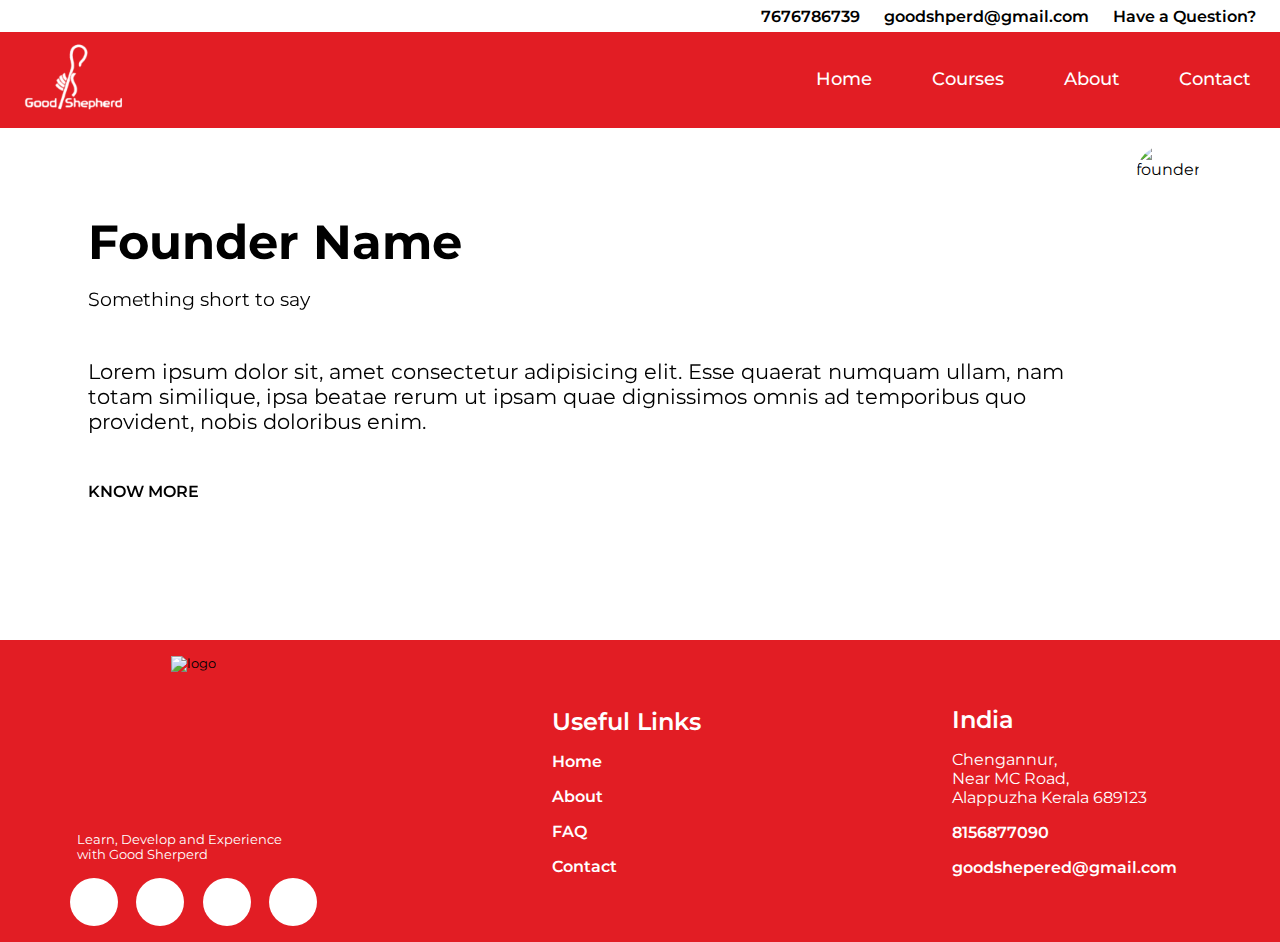
==== about.html @ 55c9f86f "third commit" ====
<!DOCTYPE html>
<html lang="en">

<head>
    <meta charset="UTF-8">
    <meta http-equiv="X-UA-Compatible" content="IE=edge">
    <meta name="viewport" content="width=device-width, initial-scale=1.0">
    <title>About</title>

    <link rel="stylesheet" href="Styles/nav&footer.css">
    <link rel="stylesheet" href="Styles/about.css">
    <link href="https://unpkg.com/aos@2.3.1/dist/aos.css" rel="stylesheet">

    <script src="https://unpkg.com/aos@2.3.1/dist/aos.js"></script>
    <script src="https://kit.fontawesome.com/5be8782ad0.js" crossorigin="anonymous"></script>
</head>

<body>

    <header class="header">
        <div class="top">
            <a href="tel: 7676786739"><i class="fa-solid fa-phone"></i> 7676786739</a>
            <a href="mailto:gooddhpered@gmail.com"><i class="fa-solid fa-envelope"></i> goodshperd@gmail.com</a>
            <a href="#">Have a Question?</a>
        </div>

        <div class="nav">
            <img class="logo" src="Assets/logo.png" alt="GoodSheperd logo">
            <input class="menu-btn" type="checkbox" id="menu-btn" />
            <label class="menu-icon" for="menu-btn"><span class="nav-icon"></span></label>
            <ul class="menu">
                <li><a href="index.html">Home</a></li>
                <li><a href="courses.html">Courses</a></li>
                <li><a href="about.html">About</a></li>
                <li><a href="contact.html">Contact</a></li>
            </ul>
        </div>
    </header>

    <main>

        <section class="founder">
            <div class="about" data-aos="fade-right" data-aos-easing="ease-in-sine" data-aos-duration="1000">
                <h1>Founder Name</h1>
                <span>Something short to
                    say</span>
                <p>Lorem ipsum dolor sit,
                    amet consectetur adipisicing elit. Esse quaerat numquam ullam, nam totam
                    similique, ipsa beatae rerum ut ipsam quae dignissimos omnis ad temporibus quo provident, nobis
                    doloribus enim.</p>
                <a href="#">Know more</a>
                <div class="founder-link">
                    <a href="#"><i class="fa-sharp fa-solid fa-envelope"></i></a>
                    <a href="#"><i class="fa-brands fa-linkedin-in"></i></a>
                </div>
            </div>
            <img class="founder-img"
                src="https://images.unsplash.com/photo-1560250097-0b93528c311a?ixlib=rb-4.0.3&ixid=MnwxMjA3fDB8MHxwaG90by1wYWdlfHx8fGVufDB8fHx8&auto=format&fit=crop&w=387&q=80"
                alt="founder">
        </section>

        <section class="mainpeople">
            <div class="princi">

            </div>

            <div class="faculity">

            </div>
        </section>

        <section class="footer">
            <div class="socials">
                <img class="logo2" src="Assets/logo_2.png" alt="logo">
                <p>Learn, Develop and Experience with Good Sherperd</p>
                <div class="sociallinks">
                    <a href="#"><i class="fa-brands fa-instagram"></i></a>
                    <a href="#"><i class="fa-brands fa-linkedin"></i></a>
                    <a href="#"><i class="fa-brands fa-twitter"></i></a>
                    <a href="#"><i class="fa-brands fa-facebook-f"></i></a>
                </div>
            </div>

            <div class="links">
                <div class="usefullinks">
                    <p>Useful Links</p>
                    <a href="index.html"><i class="fa-solid fa-chevron-right"></i> Home</a>
                    <a href="about.html"> <i class="fa-solid fa-chevron-right"></i> About</a>
                    <a href="#"><i class="fa-solid fa-chevron-right"></i> FAQ</a>
                    <a href="contact.html"><i class="fa-solid fa-chevron-right"></i> Contact</a>
                </div>
                <div class="place">
                    <p class="india">India</p>
                    <p><i class="fa-sharp fa-solid fa-location-dot"></i> Chengannur,<br> Near MC Road,<br> Alappuzha
                        Kerala 689123
                    </p>
                    <a href="tel:"><i class="fa-sharp fa-solid fa-phone"></i> 8156877090</a>
                    <a href="mailto"><i class="fa-solid fa-envelope"></i> goodshepered@gmail.com</a>
                </div>
            </div>
        </section>

    </main>

</body>

<script>
    AOS.init();
</script>

</html>
---- Styles/nav&footer.css ----
@import url('https://fonts.googleapis.com/css2?family=Montserrat:wght@400;500;600;700;800;900&display=swap');

* {
    padding: 0;
    margin: 0;
    box-sizing: border-box;
}

body {
    color: black;
    font-family: 'Montserrat', sans-serif;
}

.float {
    position: fixed;
    width: 50px;
    height: 50px;
    bottom: 40px;
    right: 40px;
    background-color: #25d366;
    color: #FFF;
    display: flex;
    align-items: center;
    justify-content: center;
    text-decoration: none;
    border-radius: 50px;
    font-size: 30px;
    box-shadow: 2px 2px 3px #999;
    z-index: 100;
    animation-name: floating;
    animation-duration: 3s;
    animation-iteration-count: infinite;
    animation-timing-function: ease-in-out;
    transition: .3s ease-in-out;
}

.float:hover {
    width: 60px;
    height: 60px;
    font-size: 40px;
}

@keyframes floating {
    0% {
        transform: translate(0, 0px);
    }

    50% {
        transform: translate(0, 15px);
    }

    100% {
        transform: translate(0, -0px);
    }
}

header {
    top: 0;
    position: fixed;
    width: 100%;
    z-index: 5;
    transition: 0.3s ease-in-out;
}

.top {
    display: flex;
    align-items: center;
    justify-content: flex-end;
    flex-wrap: wrap;
    height: 2rem;
    width: 100%;
    background-color: #ffffff;
}

.top a {
    color: black;
    padding-right: 1.5rem;
    text-decoration: none;
}

.logo {
    padding-left: 2rem;
    height: 6rem;
}

.header {
    background-color: #E21D24;
    backdrop-filter: blur(8px);
    position: fixed;
    width: 100%;
    z-index: 3;
    transition: 0.3s ease-in-out;
}

.header ul {
    margin: 0;
    margin-top: 1rem;
    padding: 0;
    list-style: none;
    overflow: hidden;
}

.header li a {
    display: block;
    padding: 20px 20px;
    color: white;
    font-size: 1.2em;
    text-decoration: none;
}

.header .logo {
    display: block;
    float: left;
    font-size: 2em;
    padding: 10px 20px;
    text-decoration: none;
}

/* menu */

.menu {
    clear: both;
    max-height: 0;
    transition: max-height .2s ease-out;
}

.menu li a {
    text-decoration: none;
    font-size: 1.1rem;
    font-weight: 500;
    color: #ffffff;
    position: relative;
}

.menu li a:after {
    background: none repeat scroll 0 0 transparent;
    bottom: 10px;
    content: "";
    display: block;
    height: 5px;
    left: 50%;
    border-radius: 0 0 5px 5px;
    position: absolute;
    background: rgb(255, 255, 255);
    transition: width 0.3s ease 0s, left 0.3s ease 0s;
    width: 0;
}

.menu li a:hover {
    color: #ffffff;
    cursor: pointer;
}

.menu li a:hover:after {
    width: 70%;
    left: 15%;
}

/* menu icon */

.header .menu-icon {
    cursor: pointer;
    float: right;
    padding: 28px 20px;
    position: relative;
    user-select: none;
}

.header .menu-icon .nav-icon {
    background: white;
    display: block;
    height: 4px;
    position: relative;
    transition: background .2s ease-out;
    width: 2em;
}

.header .menu-icon .nav-icon:before,
.header .menu-icon .nav-icon:after {
    background: white;
    content: '';
    display: block;
    height: 100%;
    position: absolute;
    transition: all .2s ease-out;
    width: 100%;
}

.header .menu-icon .nav-icon:before {
    top: 10px;
}

.header .menu-icon .nav-icon:after {
    top: -10px;
}

/* menu btn */

.header .menu-btn {
    display: none;
}

.header .menu-btn:checked~.menu {
    max-height: 240px;
}

.header .menu-btn:checked~.menu-icon .nav-icon {
    background: transparent;
}

.header .menu-btn:checked~.menu-icon .nav-icon:before {
    transform: rotate(-45deg);
    top: 0;
}

.header .menu-btn:checked~.menu-icon .nav-icon:after {
    transform: rotate(45deg);
    top: 0;
}


/* 48em = 768px @ 16pt font */

@media (min-width: 50em) {
    .header li {
        float: left;
    }

    .header li a {
        padding: 20px 30px;
    }

    .header .menu {
        clear: none;
        float: right;
        max-height: none;
    }

    .header .menu-icon {
        display: none;
    }
}

@media (width<800px) {
    .top {
        display: none;
    }

    .logo {
        padding-left: 1rem;
    }

    .nav-icon {
        margin-top: 1rem;
        padding-right: 1rem;
    }

    .menu li a:after {
        display: none;
    }

    .menu li a:hover {
        background-color: #ff7b7b;
    }
}

main {
    width: 100%;
    height: fit-content;
}

section {
    width: 100%;
    /* height: 100vh; */
    position: relative;
    top: 8rem;
}



.footer {
    padding: 1rem;
    width: 100%;
    height: fit-content;
    background-color: #E21D24;
    display: flex;
    flex-wrap: wrap;
    justify-content: space-between;
}

.logo2 {
    height: 10rem;
    margin-bottom: .5rem;
}

.socials {
    display: flex;
    flex-direction: column;
    justify-content: center;
    align-items: center;
    font-size: .8rem;
}

.socials p {
    color: #ffffff;
    width: 70%;
    padding: .5rem;
    margin-bottom: .5rem;
}

.sociallinks {
    display: flex;
    justify-content: space-evenly;
    width: 80%;
    font-size: 2rem;
}

.sociallinks a {
    height: 3rem;
    width: 3rem;
    display: flex;
    align-items: center;
    text-decoration: none;
    justify-content: center;
    background-color: #ffffff;
    color: #E21D24;
    padding: .5rem;
    border-radius: 50px;
    transition: .3s ease-in-out;
}

.sociallinks a:hover{
    background-color: #E21D24;
    color: #ffffff;
}

.links {
    display: flex;
    justify-content: space-around;
    flex-wrap: wrap;
    gap: 5rem;
}

.usefullinks,
.place {
    width: 20rem;
    display: flex;
    justify-content: center;
    flex-direction: column;
}

.usefullinks a,
.usefullinks p,
.place a,
.place p {
    transition: .3s ease-in-out;
    padding: .5rem;
    text-decoration: none;
    color: #ffffff;
}

.usefullinks p,
.india {
    font-size: 1.5rem;
    font-weight: 600;
}

.usefullinks a:hover {
    transform: translateX(5px);
}



@media (width<800px) {
    .float {
        right: 20px;
    }

    .home {
        height: fit-content;
        flex-direction: column;
        top: 9rem;
    }

    .socials {
        width: 100%;
        margin-bottom: 1rem;
    }

    .links {
        margin-top: 1rem;
        gap: 1rem;
    }
}



#home {
  clip-path: url(#cache);
}

#red {
  fill: none;
  opacity: 0.15;
  stroke: #CE1B5F;
  stroke-width: 12;
  stroke-miterlimit:10;
  animation: show 4s;
  animation-fill-mode: forwards;
  animation-iteration-count: infinite;
  animation-timing-function: ease-in-out; 
}

#blue {
  fill: none;
  opacity: 0.15;
  stroke: #06A1C4;
  stroke-width: 12;
  stroke-miterlimit:10;
  animation: show 4s;
  animation-fill-mode: forwards;
  animation-iteration-count: infinite;
  animation-timing-function: ease-in-out;
}

#light-blue {
  fill: none;
  opacity: 0.15;
  stroke: #06A1C4;
  stroke-width: 6;
  stroke-miterlimit:10;
  stroke-dasharray: 200;
  stroke-dashoffset: 800;
  animation: draw 4s;
  animation-fill-mode: forwards;
  animation-iteration-count: infinite;
  animation-timing-function: ease-in-out;    
}

@keyframes draw {
  to {
    stroke-dashoffset: 0;
 }
    }

@keyframes show {
  0% {
    opacity: 0.15;
 }
  50% {
    opacity: 0.2;
 }
  100% {
    opacity: 0.15;
 }
    }
---- Styles/about.css ----
@import url('https://fonts.googleapis.com/css2?family=Montserrat:wght@400;500;600;700;800;900&display=swap');

* {
    padding: 0;
    margin: 0;
    box-sizing: border-box;
}

body {
    color: black;
    font-family: 'Montserrat', sans-serif;
}

a {
    color: black;
    text-decoration: none;
    font-weight: 600;
}

.founder {
    display: flex;
    padding: 1rem 5rem;
    gap: 1rem;
    align-items: center;
}

.founder-img {
    height: 30rem;
    border-radius: 5rem;
}

.about {
    height: 30rem;
    display: flex;
    flex-direction: column;
    justify-content: center;
    gap: 1rem;
    padding: .5rem;
}

.about h1 {
    font-size: 3rem;
}

.about span {
    font-size: 1.2rem;
}

.about p {
    padding: 2rem 0;
    font-size: 1.3rem;
}

.about a {
    text-transform: uppercase;
    transition: .3s ease-in-out;
}

.founder-link {
    font-size: 2rem;
}

.founder-link a {
    padding: 1rem .5rem;
}

.about a:hover {
    color: #E21D24;
    transform: translateX(5px);
}

@media (width<800px) {
    .founder {
        flex-direction: column;
        padding: 1rem;
    }
}
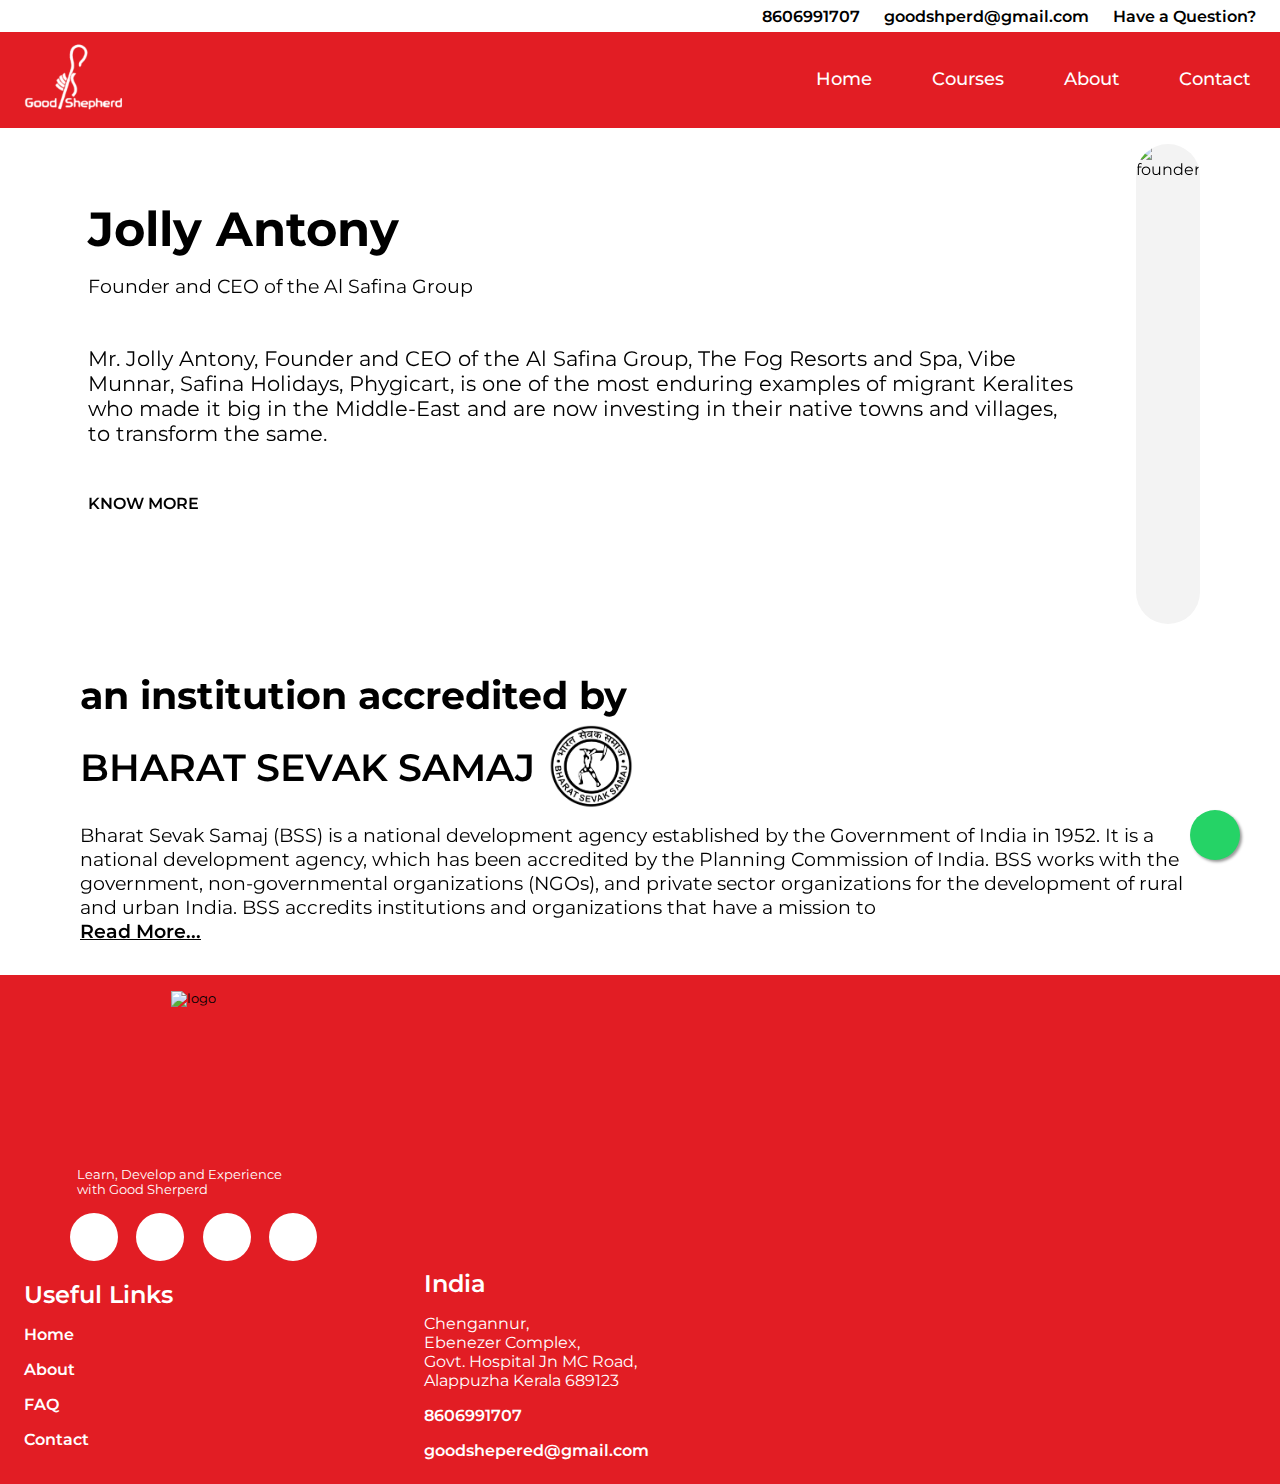
==== commit af700e33: "third commit" ====
--- a/about.html
+++ b/about.html
@@ -7,6 +7,7 @@
     <meta name="viewport" content="width=device-width, initial-scale=1.0">
     <title>About</title>
 
+    <link rel="icon" href="Assets/favicon.png" type="image/png">
     <link rel="stylesheet" href="Styles/nav&footer.css">
     <link rel="stylesheet" href="Styles/about.css">
     <link href="https://unpkg.com/aos@2.3.1/dist/aos.css" rel="stylesheet">
@@ -19,13 +20,13 @@
 
     <header class="header">
         <div class="top">
-            <a href="tel: 7676786739"><i class="fa-solid fa-phone"></i> 7676786739</a>
+            <a href="tel: 8606991707"><i class="fa-solid fa-phone"></i> 8606991707</a>
             <a href="mailto:gooddhpered@gmail.com"><i class="fa-solid fa-envelope"></i> goodshperd@gmail.com</a>
             <a href="#">Have a Question?</a>
         </div>
 
         <div class="nav">
-            <img class="logo" src="Assets/logo.png" alt="GoodSheperd logo">
+            <a href="index.html"><img class="logo" src="Assets/logo.png" alt="GoodSheperd logo"></a>
             <input class="menu-btn" type="checkbox" id="menu-btn" />
             <label class="menu-icon" for="menu-btn"><span class="nav-icon"></span></label>
             <ul class="menu">
@@ -38,33 +39,77 @@
     </header>
 
     <main>
+        <a href="https://wa.me/918606991707" class="float" target="_blank">
+            <i class="fa-brands fa-whatsapp"></i>
+        </a>
+
 
         <section class="founder">
             <div class="about" data-aos="fade-right" data-aos-easing="ease-in-sine" data-aos-duration="1000">
-                <h1>Founder Name</h1>
-                <span>Something short to
-                    say</span>
-                <p>Lorem ipsum dolor sit,
-                    amet consectetur adipisicing elit. Esse quaerat numquam ullam, nam totam
-                    similique, ipsa beatae rerum ut ipsam quae dignissimos omnis ad temporibus quo provident, nobis
-                    doloribus enim.</p>
-                <a href="#">Know more</a>
+                <h1>Jolly Antony</h1>
+                <span>Founder and CEO of the Al Safina Group</span>
+                <p>Mr. Jolly Antony, Founder and CEO of the Al Safina Group, The Fog Resorts and Spa, Vibe Munnar,
+                    Safina Holidays, Phygicart, is one of the most enduring examples of migrant Keralites who made it
+                    big in the Middle-East and are now investing in their native towns and villages, to transform the
+                    same.</p>
+                <a href="https://www.jollyantony.com/">Know more</a>
                 <div class="founder-link">
                     <a href="#"><i class="fa-sharp fa-solid fa-envelope"></i></a>
-                    <a href="#"><i class="fa-brands fa-linkedin-in"></i></a>
+                    <a href="https://www.facebook.com/jolly.antony.37"><i class="fa-brands fa-facebook-f"></i></a>
                 </div>
             </div>
-            <img class="founder-img"
-                src="https://images.unsplash.com/photo-1560250097-0b93528c311a?ixlib=rb-4.0.3&ixid=MnwxMjA3fDB8MHxwaG90by1wYWdlfHx8fGVufDB8fHx8&auto=format&fit=crop&w=387&q=80"
-                alt="founder">
+            <img data-aos="fade-left" data-aos-easing="ease-in-sine" data-aos-duration="1000" class="founder-img"
+                src="Assets/founder.png" alt="founder">
         </section>
 
         <section class="mainpeople">
-            <div class="princi">
 
+            <div class="vibe">
+                <p></p>
             </div>
 
-            <div class="faculity">
+
+
+            <div class="ourmission accreditation" data-aos="zoom-in-up" data-aos-delay="500">
+                <div class="accreditation_head">
+                    <h1>an institution accredited by</h1>
+                    <h1><a href="http://www.bssve.in/"> BHARAT SEVAK SAMAJ</a>
+                        <img src="Assets/accreditation_logo.png" alt="Bharat sevak samaj logo">
+                    </h1>
+                </div>
+
+                <div class="more">
+                    <input type="checkbox" id="check">
+                    <p>
+                        Bharat Sevak Samaj (BSS) is a national development agency established by the Government of India
+                        in
+                        1952. It is a national development agency, which has been accredited by the Planning Commission
+                        of
+                        India. BSS
+                        works with the government, non-governmental organizations (NGOs), and private sector
+                        organizations
+                        for the
+                        development of rural and urban India. BSS accredits institutions and organizations that have a
+                        mission to
+                    </p>
+                    <div class="readmore">
+                        <p>serve the public good and promote community
+                            development. To be accredited by BSS, an institution
+                            must
+                            demonstrate a commitment to quality and service and demonstrate a commitment to the goals
+                            and
+                            objectives of
+                            the organization. Some of the institutions accredited by BSS include the All India Council
+                            for
+                            Technical
+                            Education (<b>AICTE</b>), Indian Institute of Management (<b>IIM</b>), Indian Institute of
+                            Technology (
+                            <b>IIT</b>), Indian School of Business (<b>ISB</b>), and National Institute of Technology
+                            (<b>NIT</b>).
+                        </p>
+                    </div>
+                    <label class="lal" for="check">Read More...</label>
+                </div>
 
             </div>
         </section>
@@ -81,6 +126,13 @@
                 </div>
             </div>
 
+            <div class="map">
+                <iframe
+                    src="https://www.google.com/maps/embed?pb=!1m18!1m12!1m3!1d126022.57121835226!2d76.60730652292911!3d9.225922125128285!2m3!1f0!2f0!3f0!3m2!1i1024!2i768!4f13.1!3m3!1m2!1s0x3b0622eeffffffff%3A0x79a3ba9d1136f7b9!2sGood%20Shepherd%20College%20of%20Hotel%20Management!5e0!3m2!1sen!2sin!4v1672936137290!5m2!1sen!2sin"
+                    width="600" height="450" style="border:0;" allowfullscreen="" loading="lazy"
+                    referrerpolicy="no-referrer-when-downgrade"></iframe>
+            </div>
+
             <div class="links">
                 <div class="usefullinks">
                     <p>Useful Links</p>
@@ -91,10 +143,10 @@
                 </div>
                 <div class="place">
                     <p class="india">India</p>
-                    <p><i class="fa-sharp fa-solid fa-location-dot"></i> Chengannur,<br> Near MC Road,<br> Alappuzha
-                        Kerala 689123
+                    <p><i class="fa-sharp fa-solid fa-location-dot"></i> Chengannur,<br> Ebenezer Complex,<br> Govt.
+                        Hospital Jn MC Road,<br> Alappuzha Kerala 689123
                     </p>
-                    <a href="tel:"><i class="fa-sharp fa-solid fa-phone"></i> 8156877090</a>
+                    <a href="tel:8606991707"><i class="fa-sharp fa-solid fa-phone"></i> 8606991707</a>
                     <a href="mailto"><i class="fa-solid fa-envelope"></i> goodshepered@gmail.com</a>
                 </div>
             </div>
--- a/Styles/nav&footer.css
+++ b/Styles/nav&footer.css
@@ -288,6 +288,17 @@
     justify-content: space-between;
 }
 
+.map {
+    display: flex;
+    align-items: center;
+}
+
+.map iframe {
+    border-radius: 15px;
+    width: fit-content;
+    height: 13rem;
+}
+
 .logo2 {
     height: 10rem;
     margin-bottom: .5rem;
--- a/Styles/about.css
+++ b/Styles/about.css
@@ -20,13 +20,14 @@
 .founder {
     display: flex;
     padding: 1rem 5rem;
-    gap: 1rem;
+    gap: 3rem;
     align-items: center;
 }
 
 .founder-img {
     height: 30rem;
     border-radius: 5rem;
+    background-color: #f3f3f3;
 }
 
 .about {
@@ -69,9 +70,56 @@
     transform: translateX(5px);
 }
 
+.accreditation {
+    padding: 2rem 5rem;
+    display: flex;
+    flex-direction: column;
+    gap: .5rem;
+    font-size: 1.2rem;
+}
+
+.accreditation h1 {
+    display: flex;
+    gap: .5rem;
+    align-items: center;
+}
+
+.accreditation img {
+    height: 6rem;
+}
+
+
 @media (width<800px) {
     .founder {
         flex-direction: column;
         padding: 1rem;
     }
+
+    .founder-img {
+        margin-top: 1rem;
+    }
+
+    .accreditation {
+        padding: 1rem;
+    }
+}
+
+
+#check{
+    display: none;
+}
+
+.readmore{
+    display: none;
+}
+
+.lal{
+    display: inline;
+    text-decoration:underline;
+    font-weight: 600;
+    margin-top: 2rem;
+}
+
+#check:checked ~ .readmore{
+    display: block;
 }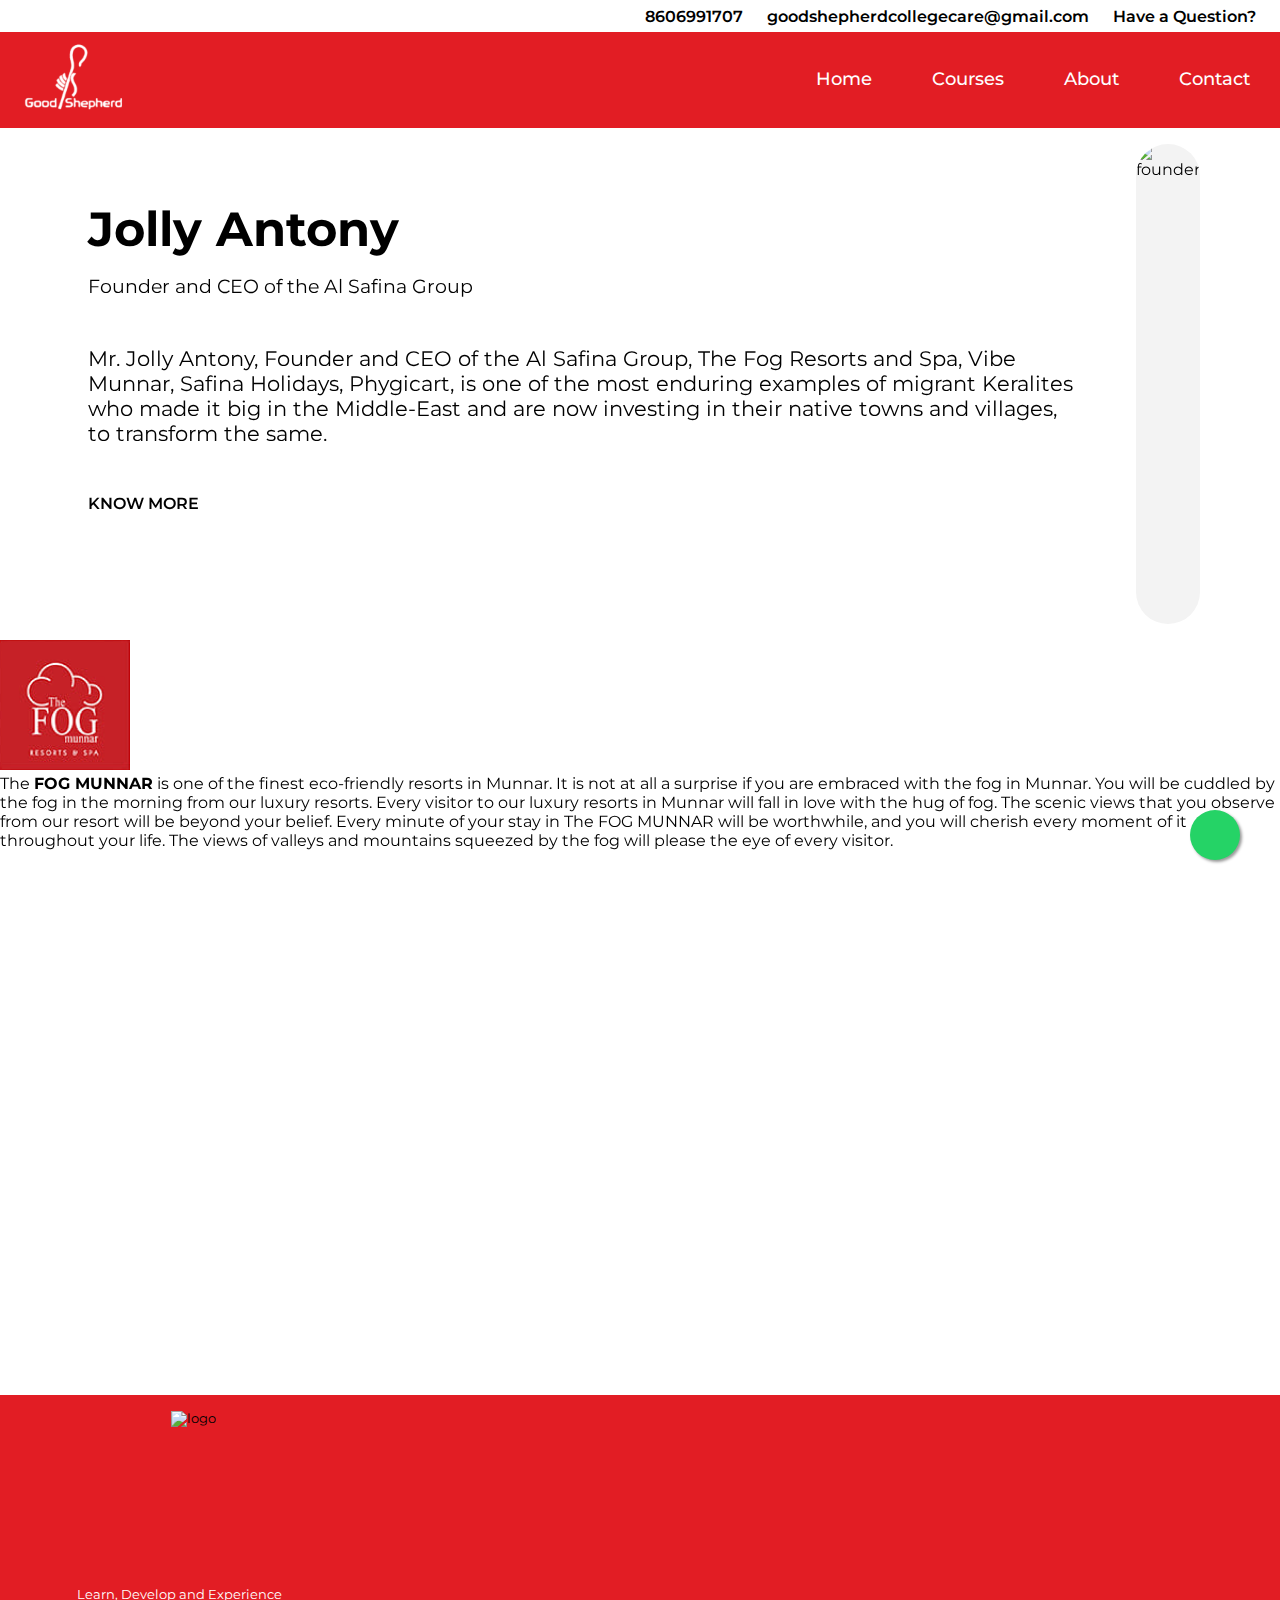
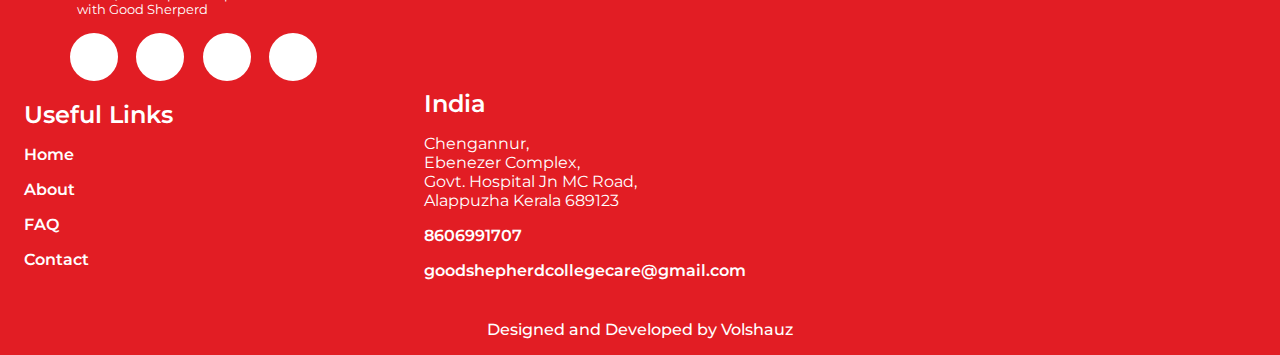
==== commit 3b54c531: "third commit" ====
--- a/about.html
+++ b/about.html
@@ -21,8 +21,8 @@
     <header class="header">
         <div class="top">
             <a href="tel: 8606991707"><i class="fa-solid fa-phone"></i> 8606991707</a>
-            <a href="mailto:gooddhpered@gmail.com"><i class="fa-solid fa-envelope"></i> goodshperd@gmail.com</a>
-            <a href="#">Have a Question?</a>
+            <a href="mailto:goodshepherdcollegecare@gmail.com"><i class="fa-solid fa-envelope"></i> goodshepherdcollegecare@gmail.com</a>
+            <a href="index.html">Have a Question?</a>
         </div>
 
         <div class="nav">
@@ -52,7 +52,7 @@
                     Safina Holidays, Phygicart, is one of the most enduring examples of migrant Keralites who made it
                     big in the Middle-East and are now investing in their native towns and villages, to transform the
                     same.</p>
-                <a href="https://www.jollyantony.com/">Know more</a>
+                <a class="jolly" href="https://www.jollyantony.com/">Know more</a>
                 <div class="founder-link">
                     <a href="#"><i class="fa-sharp fa-solid fa-envelope"></i></a>
                     <a href="https://www.facebook.com/jolly.antony.37"><i class="fa-brands fa-facebook-f"></i></a>
@@ -64,16 +64,41 @@
 
         <section class="mainpeople">
 
-            <div class="vibe">
-                <p></p>
+            <div class="placement">
+                <div class="fog" data-aos="zoom-in-up">
+                    <img src="Assets/fog.png" alt="FOG Munnar hotel">
+                    <p>The <b>FOG MUNNAR</b> is one of the finest eco-friendly resorts in Munnar. It is not at all a surprise
+                        if
+                        you are embraced with the fog in Munnar. You will be cuddled by the fog in the morning from our
+                        luxury resorts. Every visitor to our luxury resorts in Munnar will fall in love with the hug of
+                        fog.
+                        The scenic views that you observe from our resort will be beyond your belief. Every minute of
+                        your
+                        stay in The FOG MUNNAR will be worthwhile, and you will cherish every moment of it throughout
+                        your
+                        life. The views of valleys and mountains squeezed by the fog will please the eye of every
+                        visitor.
+                    </p>
+                </div>
+
+                <div class="vibe" data-aos="zoom-in-up">
+                    <img src="Assets/vibe.png" alt="Vibe Munnar spa hotel">
+                    <p><b>Vibe Munnar</b> a vacation beyond your imagination... Looking for a fun fillled and a peaceful holiday spot to
+                        take away your holiday hustle. Being the only property in Munnar to have helipad facility, the
+                        biggest spa in kerala and the biggest roof top pool of the state.Vibe is the best resot in
+                        Munnar.We have pledged to assure smiles of saisfaction from all our guests. With breathtaking
+                        views from the property, adventure activites and premium facilities, vibe Munnar is your ideal
+                        vaction spot!.
+                    </p>
+                </div>
             </div>
 
 
 
-            <div class="ourmission accreditation" data-aos="zoom-in-up" data-aos-delay="500">
+            <div class="ourmission accreditation" data-aos="zoom-in-up">
                 <div class="accreditation_head">
                     <h1>an institution accredited by</h1>
-                    <h1><a href="http://www.bssve.in/"> BHARAT SEVAK SAMAJ</a>
+                    <h1><a href="http://www.bssve.in/" style="color: black; text-decoration: none;"> BHARAT SEVAK SAMAJ</a>
                         <img src="Assets/accreditation_logo.png" alt="Bharat sevak samaj logo">
                     </h1>
                 </div>
@@ -147,8 +172,14 @@
                         Hospital Jn MC Road,<br> Alappuzha Kerala 689123
                     </p>
                     <a href="tel:8606991707"><i class="fa-sharp fa-solid fa-phone"></i> 8606991707</a>
-                    <a href="mailto"><i class="fa-solid fa-envelope"></i> goodshepered@gmail.com</a>
+                    <a href="mailto:goodshepherdcollegecare@gmail.com"><i class="fa-solid fa-envelope"></i> goodshepherdcollegecare@gmail.com</a>
                 </div>
+            </div>
+        </section>
+
+        <section>
+            <div class="dev">
+                <a href="https://linktr.ee/Volshauz">Designed and Developed by Volshauz</a>
             </div>
         </section>
 
--- a/Styles/nav&footer.css
+++ b/Styles/nav&footer.css
@@ -340,7 +340,7 @@
     transition: .3s ease-in-out;
 }
 
-.sociallinks a:hover{
+.sociallinks a:hover {
     background-color: #E21D24;
     color: #ffffff;
 }
@@ -380,6 +380,19 @@
     transform: translateX(5px);
 }
 
+.dev{
+    background-color: #E21D24;
+    width: 100%;
+    text-align: center;
+    padding: 1rem;
+}
+
+.dev a{
+    color: #fff;
+    text-decoration: none;
+    font-weight: 500;
+    text-align: center;
+}
 
 
 @media (width<800px) {
@@ -402,68 +415,8 @@
         margin-top: 1rem;
         gap: 1rem;
     }
-}
-
-
-
-#home {
-  clip-path: url(#cache);
-}
-
-#red {
-  fill: none;
-  opacity: 0.15;
-  stroke: #CE1B5F;
-  stroke-width: 12;
-  stroke-miterlimit:10;
-  animation: show 4s;
-  animation-fill-mode: forwards;
-  animation-iteration-count: infinite;
-  animation-timing-function: ease-in-out; 
-}
-
-#blue {
-  fill: none;
-  opacity: 0.15;
-  stroke: #06A1C4;
-  stroke-width: 12;
-  stroke-miterlimit:10;
-  animation: show 4s;
-  animation-fill-mode: forwards;
-  animation-iteration-count: infinite;
-  animation-timing-function: ease-in-out;
-}
-
-#light-blue {
-  fill: none;
-  opacity: 0.15;
-  stroke: #06A1C4;
-  stroke-width: 6;
-  stroke-miterlimit:10;
-  stroke-dasharray: 200;
-  stroke-dashoffset: 800;
-  animation: draw 4s;
-  animation-fill-mode: forwards;
-  animation-iteration-count: infinite;
-  animation-timing-function: ease-in-out;    
-}
-
-@keyframes draw {
-  to {
-    stroke-dashoffset: 0;
- }
-    }
-
-@keyframes show {
-  0% {
-    opacity: 0.15;
- }
-  50% {
-    opacity: 0.2;
- }
-  100% {
-    opacity: 0.15;
- }
-    }
-
-
+
+    .map iframe {
+        margin: 0 2rem;
+    }
+}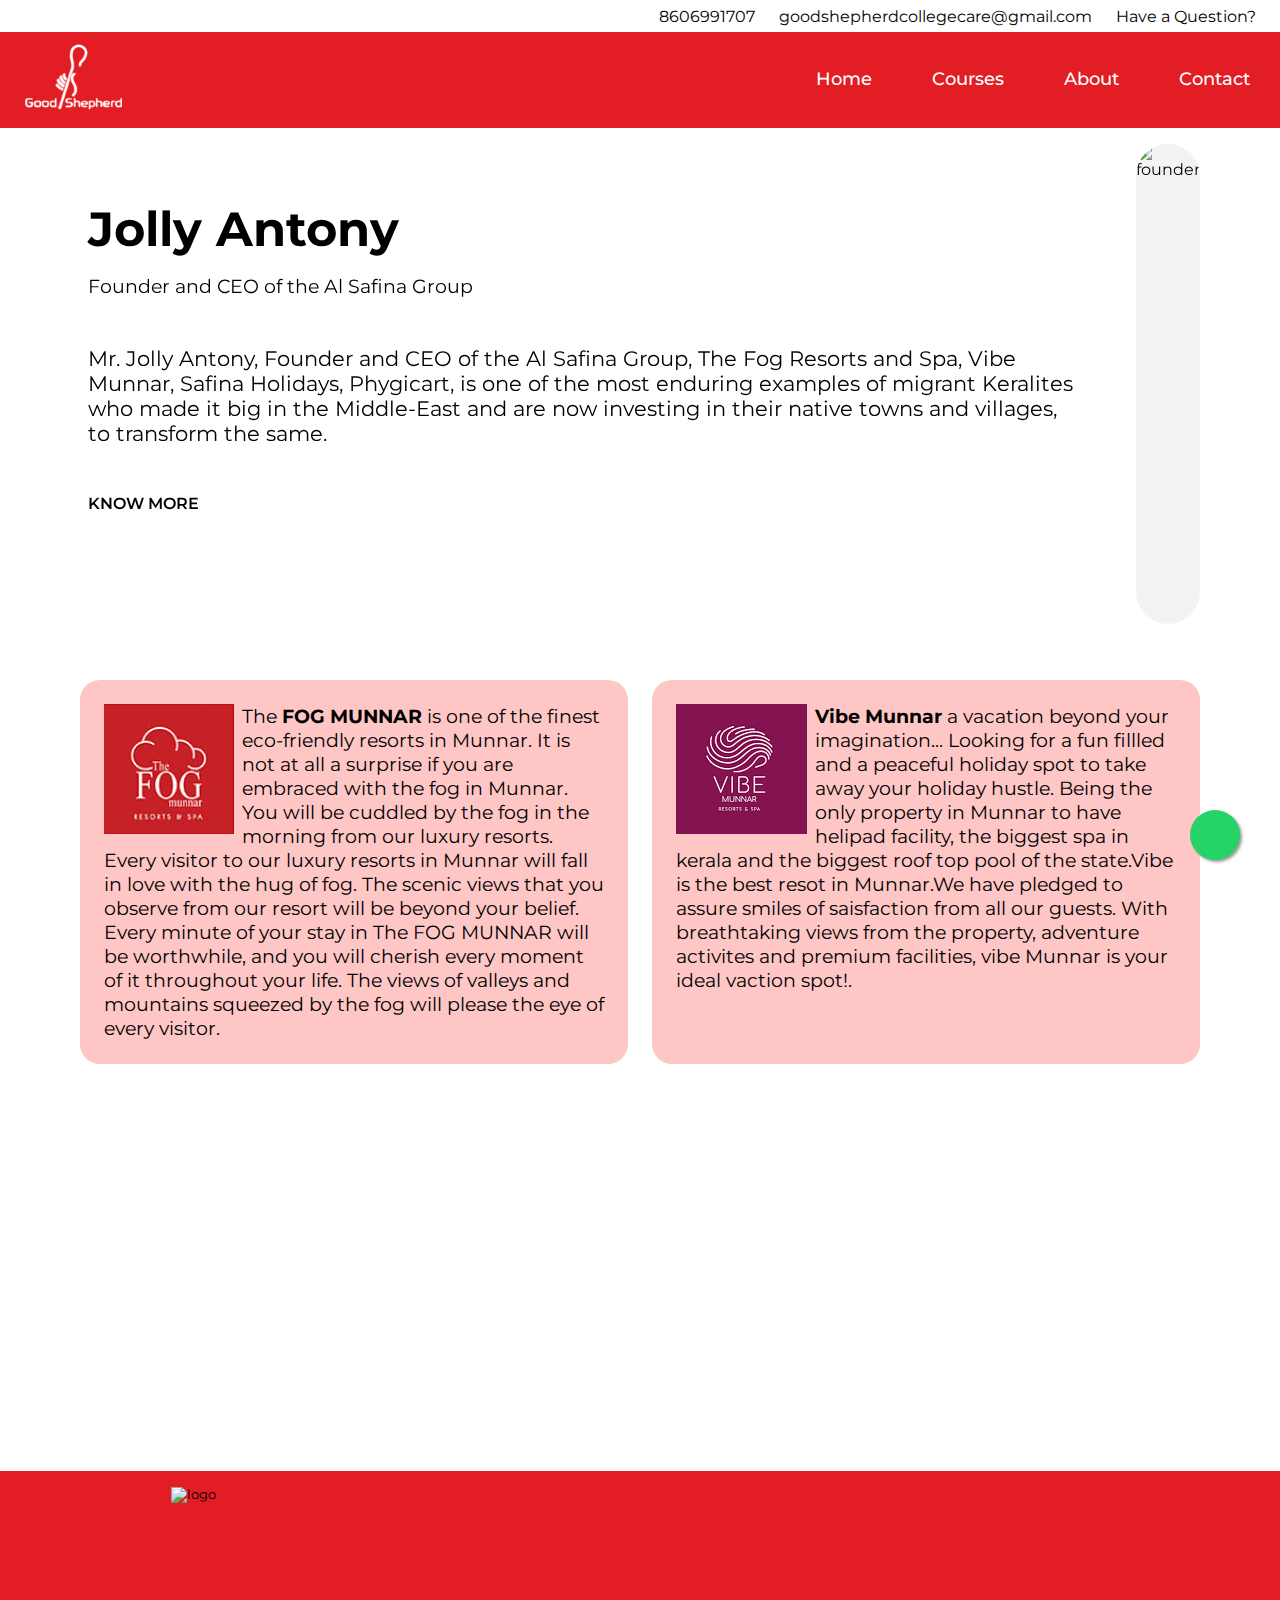
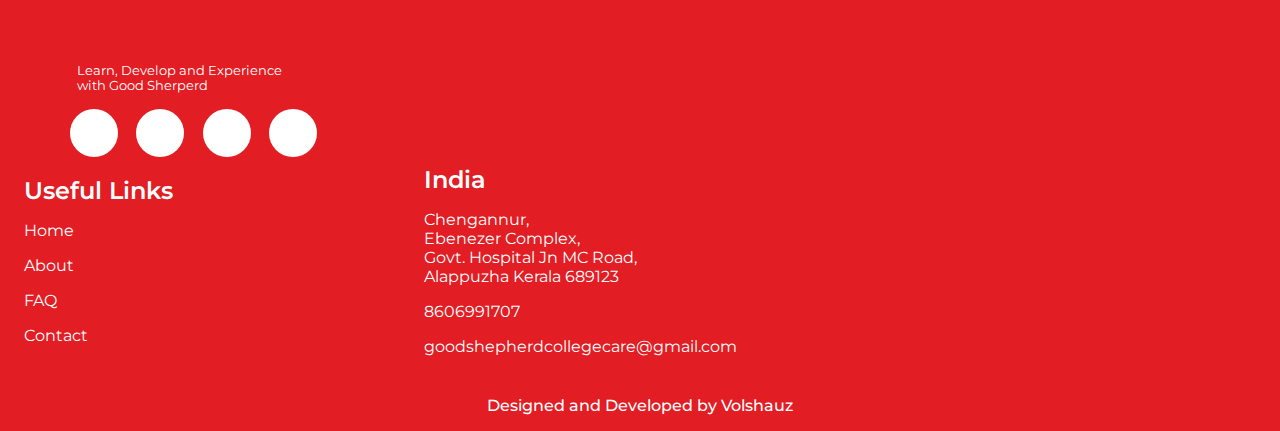
==== commit 3b6ea087: "fourth commit" ====
--- a/about.html
+++ b/about.html
@@ -9,11 +9,174 @@
 
     <link rel="icon" href="Assets/favicon.png" type="image/png">
     <link rel="stylesheet" href="Styles/nav&footer.css">
-    <link rel="stylesheet" href="Styles/about.css">
+
     <link href="https://unpkg.com/aos@2.3.1/dist/aos.css" rel="stylesheet">
 
     <script src="https://unpkg.com/aos@2.3.1/dist/aos.js"></script>
     <script src="https://kit.fontawesome.com/5be8782ad0.js" crossorigin="anonymous"></script>
+
+    <style>
+        @import url('https://fonts.googleapis.com/css2?family=Montserrat:wght@400;500;600;700;800;900&display=swap');
+
+        * {
+            padding: 0;
+            margin: 0;
+            box-sizing: border-box;
+        }
+
+        body {
+            color: black;
+            font-family: 'Montserrat', sans-serif;
+        }
+
+        .about a {
+            color: black;
+            text-decoration: none;
+            font-weight: 600;
+        }
+
+        .founder {
+            display: flex;
+            padding: 1rem 5rem;
+            gap: 3rem;
+            align-items: center;
+        }
+
+        .founder-img {
+            height: 30rem;
+            border-radius: 5rem;
+            background-color: #f3f3f3;
+        }
+
+        .about {
+            height: 30rem;
+            display: flex;
+            flex-direction: column;
+            justify-content: center;
+            gap: 1rem;
+            padding: .5rem;
+        }
+
+        .about h1 {
+            font-size: 3rem;
+        }
+
+        .about span {
+            font-size: 1.2rem;
+        }
+
+        .about p {
+            padding: 2rem 0;
+            font-size: 1.3rem;
+        }
+
+        .about a {
+            text-transform: uppercase;
+            transition: .3s ease-in-out;
+        }
+
+        .founder-link {
+            font-size: 2rem;
+        }
+
+        .founder-link a {
+            padding: 1rem .5rem;
+        }
+
+        .about a:hover {
+            color: #E21D24;
+            transform: translateX(5px);
+        }
+
+        .accreditation {
+            padding: 2rem 5rem;
+            display: flex;
+            flex-direction: column;
+            gap: .5rem;
+            font-size: 1.2rem;
+        }
+
+        .accreditation h1 {
+            display: flex;
+            gap: .5rem;
+            align-items: center;
+        }
+
+        .accreditation img {
+            height: 6rem;
+        }
+
+        .more {
+            margin-bottom: 2rem;
+        }
+
+        #check {
+            display: none;
+        }
+
+        .readmore {
+            display: none;
+        }
+
+        .lal {
+            display: inline;
+            text-decoration: underline;
+            font-weight: 600;
+            margin-top: 2rem;
+        }
+
+        #check:checked~.readmore {
+            display: block;
+        }
+
+        .placement {
+            margin: 2.5rem 0;
+            padding: 0 5rem;
+            display: flex;
+            gap: 1.5rem;
+            font-size: 1.2rem;
+        }
+
+        .fog,
+        .vibe {
+            background-color: #FFC6C6;
+            padding: 1.5rem;
+            width: 50%;
+            border-radius: 20px;
+        }
+
+        .fog img,
+        .vibe img {
+            float: left;
+            padding-right: .5rem;
+        }
+
+        @media (width<800px) {
+            .founder {
+                flex-direction: column;
+                padding: 1rem;
+            }
+
+            .founder-img {
+                margin-top: 1rem;
+            }
+
+            .accreditation {
+                padding: 1rem;
+            }
+
+            .placement {
+                flex-direction: column;
+                padding: 1rem;
+                gap: 2rem;
+            }
+
+            .fog,
+            .vibe {
+                width: 100%;
+            }
+        }
+    </style>
 </head>
 
 <body>
@@ -21,7 +184,8 @@
     <header class="header">
         <div class="top">
             <a href="tel: 8606991707"><i class="fa-solid fa-phone"></i> 8606991707</a>
-            <a href="mailto:goodshepherdcollegecare@gmail.com"><i class="fa-solid fa-envelope"></i> goodshepherdcollegecare@gmail.com</a>
+            <a href="mailto:goodshepherdcollegecare@gmail.com"><i class="fa-solid fa-envelope"></i>
+                goodshepherdcollegecare@gmail.com</a>
             <a href="index.html">Have a Question?</a>
         </div>
 
@@ -67,7 +231,8 @@
             <div class="placement">
                 <div class="fog" data-aos="zoom-in-up">
                     <img src="Assets/fog.png" alt="FOG Munnar hotel">
-                    <p>The <b>FOG MUNNAR</b> is one of the finest eco-friendly resorts in Munnar. It is not at all a surprise
+                    <p>The <b>FOG MUNNAR</b> is one of the finest eco-friendly resorts in Munnar. It is not at all a
+                        surprise
                         if
                         you are embraced with the fog in Munnar. You will be cuddled by the fog in the morning from our
                         luxury resorts. Every visitor to our luxury resorts in Munnar will fall in love with the hug of
@@ -83,7 +248,8 @@
 
                 <div class="vibe" data-aos="zoom-in-up">
                     <img src="Assets/vibe.png" alt="Vibe Munnar spa hotel">
-                    <p><b>Vibe Munnar</b> a vacation beyond your imagination... Looking for a fun fillled and a peaceful holiday spot to
+                    <p><b>Vibe Munnar</b> a vacation beyond your imagination... Looking for a fun fillled and a peaceful
+                        holiday spot to
                         take away your holiday hustle. Being the only property in Munnar to have helipad facility, the
                         biggest spa in kerala and the biggest roof top pool of the state.Vibe is the best resot in
                         Munnar.We have pledged to assure smiles of saisfaction from all our guests. With breathtaking
@@ -98,7 +264,8 @@
             <div class="ourmission accreditation" data-aos="zoom-in-up">
                 <div class="accreditation_head">
                     <h1>an institution accredited by</h1>
-                    <h1><a href="http://www.bssve.in/" style="color: black; text-decoration: none;"> BHARAT SEVAK SAMAJ</a>
+                    <h1><a href="http://www.bssve.in/" style="color: black; text-decoration: none;"> BHARAT SEVAK
+                            SAMAJ</a>
                         <img src="Assets/accreditation_logo.png" alt="Bharat sevak samaj logo">
                     </h1>
                 </div>
@@ -172,7 +339,8 @@
                         Hospital Jn MC Road,<br> Alappuzha Kerala 689123
                     </p>
                     <a href="tel:8606991707"><i class="fa-sharp fa-solid fa-phone"></i> 8606991707</a>
-                    <a href="mailto:goodshepherdcollegecare@gmail.com"><i class="fa-solid fa-envelope"></i> goodshepherdcollegecare@gmail.com</a>
+                    <a href="mailto:goodshepherdcollegecare@gmail.com"><i class="fa-solid fa-envelope"></i>
+                        goodshepherdcollegecare@gmail.com</a>
                 </div>
             </div>
         </section>
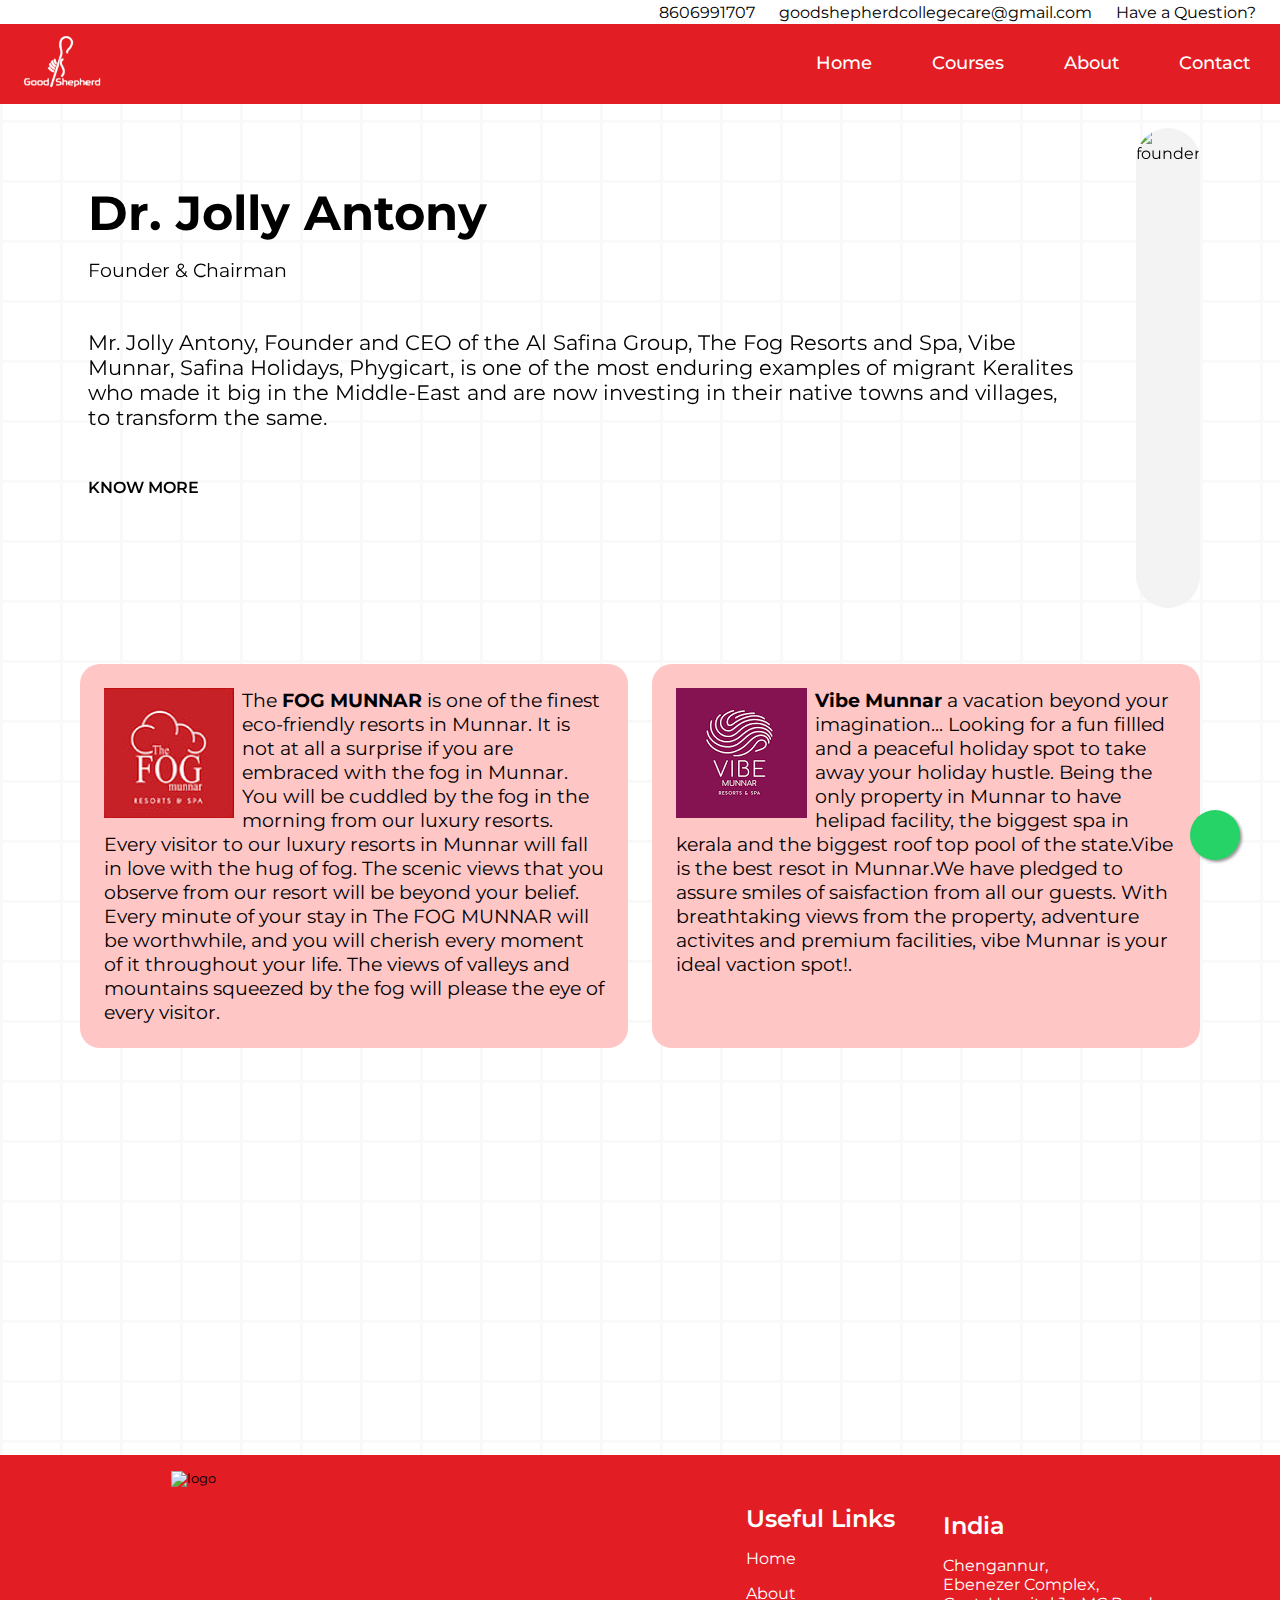
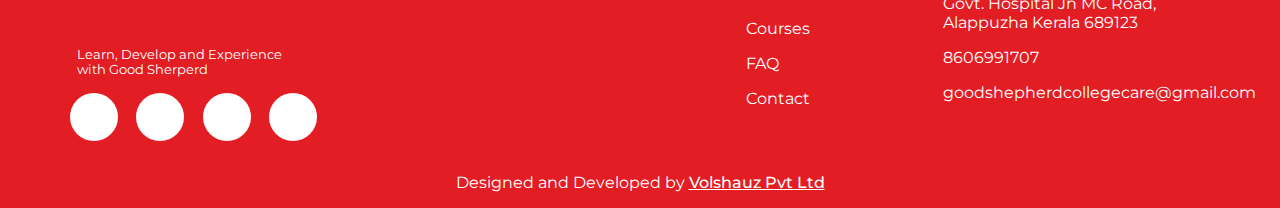
==== commit e1865aa5: "5th commit" ====
--- a/about.html
+++ b/about.html
@@ -16,19 +16,6 @@
     <script src="https://kit.fontawesome.com/5be8782ad0.js" crossorigin="anonymous"></script>
 
     <style>
-        @import url('https://fonts.googleapis.com/css2?family=Montserrat:wght@400;500;600;700;800;900&display=swap');
-
-        * {
-            padding: 0;
-            margin: 0;
-            box-sizing: border-box;
-        }
-
-        body {
-            color: black;
-            font-family: 'Montserrat', sans-serif;
-        }
-
         .about a {
             color: black;
             text-decoration: none;
@@ -210,8 +197,8 @@
 
         <section class="founder">
             <div class="about" data-aos="fade-right" data-aos-easing="ease-in-sine" data-aos-duration="1000">
-                <h1>Jolly Antony</h1>
-                <span>Founder and CEO of the Al Safina Group</span>
+                <h1> Dr. Jolly Antony</h1>
+                <span>Founder & Chairman </span>
                 <p>Mr. Jolly Antony, Founder and CEO of the Al Safina Group, The Fog Resorts and Spa, Vibe Munnar,
                     Safina Holidays, Phygicart, is one of the most enduring examples of migrant Keralites who made it
                     big in the Middle-East and are now investing in their native towns and villages, to transform the
@@ -330,7 +317,8 @@
                     <p>Useful Links</p>
                     <a href="index.html"><i class="fa-solid fa-chevron-right"></i> Home</a>
                     <a href="about.html"> <i class="fa-solid fa-chevron-right"></i> About</a>
-                    <a href="#"><i class="fa-solid fa-chevron-right"></i> FAQ</a>
+                    <a href="contact.html"><i class="fa-solid fa-chevron-right"></i> Courses</a>
+                    <a href="index.html"><i class="fa-solid fa-chevron-right"></i> FAQ</a>
                     <a href="contact.html"><i class="fa-solid fa-chevron-right"></i> Contact</a>
                 </div>
                 <div class="place">
@@ -347,7 +335,7 @@
 
         <section>
             <div class="dev">
-                <a href="https://linktr.ee/Volshauz">Designed and Developed by Volshauz</a>
+                <p>Designed and Developed by <a href="https://linktr.ee/Volshauz"> Volshauz Pvt Ltd</a></p>
             </div>
         </section>
 
--- a/Styles/nav&footer.css
+++ b/Styles/nav&footer.css
@@ -9,6 +9,8 @@
 body {
     color: black;
     font-family: 'Montserrat', sans-serif;
+    background-image: linear-gradient(#f9f9f9 3.1px, transparent 0), linear-gradient(90deg, #f9f9f9 3.1px, #fff 0);
+    background-size: 60px 60px;
 }
 
 .float {
@@ -60,6 +62,7 @@
     width: 100%;
     z-index: 5;
     transition: 0.3s ease-in-out;
+    background-color: #E21D24;
 }
 
 .top {
@@ -67,7 +70,7 @@
     align-items: center;
     justify-content: flex-end;
     flex-wrap: wrap;
-    height: 2rem;
+    height: 1.5rem;
     width: 100%;
     background-color: #ffffff;
 }
@@ -80,21 +83,12 @@
 
 .logo {
     padding-left: 2rem;
-    height: 6rem;
-}
-
-.header {
-    background-color: #E21D24;
-    backdrop-filter: blur(8px);
-    position: fixed;
-    width: 100%;
-    z-index: 3;
-    transition: 0.3s ease-in-out;
+    height: 5rem;
 }
 
 .header ul {
     margin: 0;
-    margin-top: 1rem;
+    margin-top: .5rem;
     padding: 0;
     list-style: none;
     overflow: hidden;
@@ -271,9 +265,8 @@
 
 section {
     width: 100%;
-    /* height: 100vh; */
     position: relative;
-    top: 8rem;
+    top: 7rem;
 }
 
 
@@ -285,6 +278,7 @@
     background-color: #E21D24;
     display: flex;
     flex-wrap: wrap;
+    gap: 2rem;
     justify-content: space-between;
 }
 
@@ -349,12 +343,12 @@
     display: flex;
     justify-content: space-around;
     flex-wrap: wrap;
-    gap: 5rem;
+    gap: 2rem;
 }
 
 .usefullinks,
 .place {
-    width: 20rem;
+    width: fit-content;
     display: flex;
     justify-content: center;
     flex-direction: column;
@@ -380,16 +374,17 @@
     transform: translateX(5px);
 }
 
-.dev{
+.dev {
+    color: white;
     background-color: #E21D24;
     width: 100%;
     text-align: center;
     padding: 1rem;
 }
 
-.dev a{
+.dev a {
     color: #fff;
-    text-decoration: none;
+    text-decoration: underline;
     font-weight: 500;
     text-align: center;
 }
@@ -419,4 +414,8 @@
     .map iframe {
         margin: 0 2rem;
     }
+
+    .usefullinks {
+        width: 22rem;
+    }
 }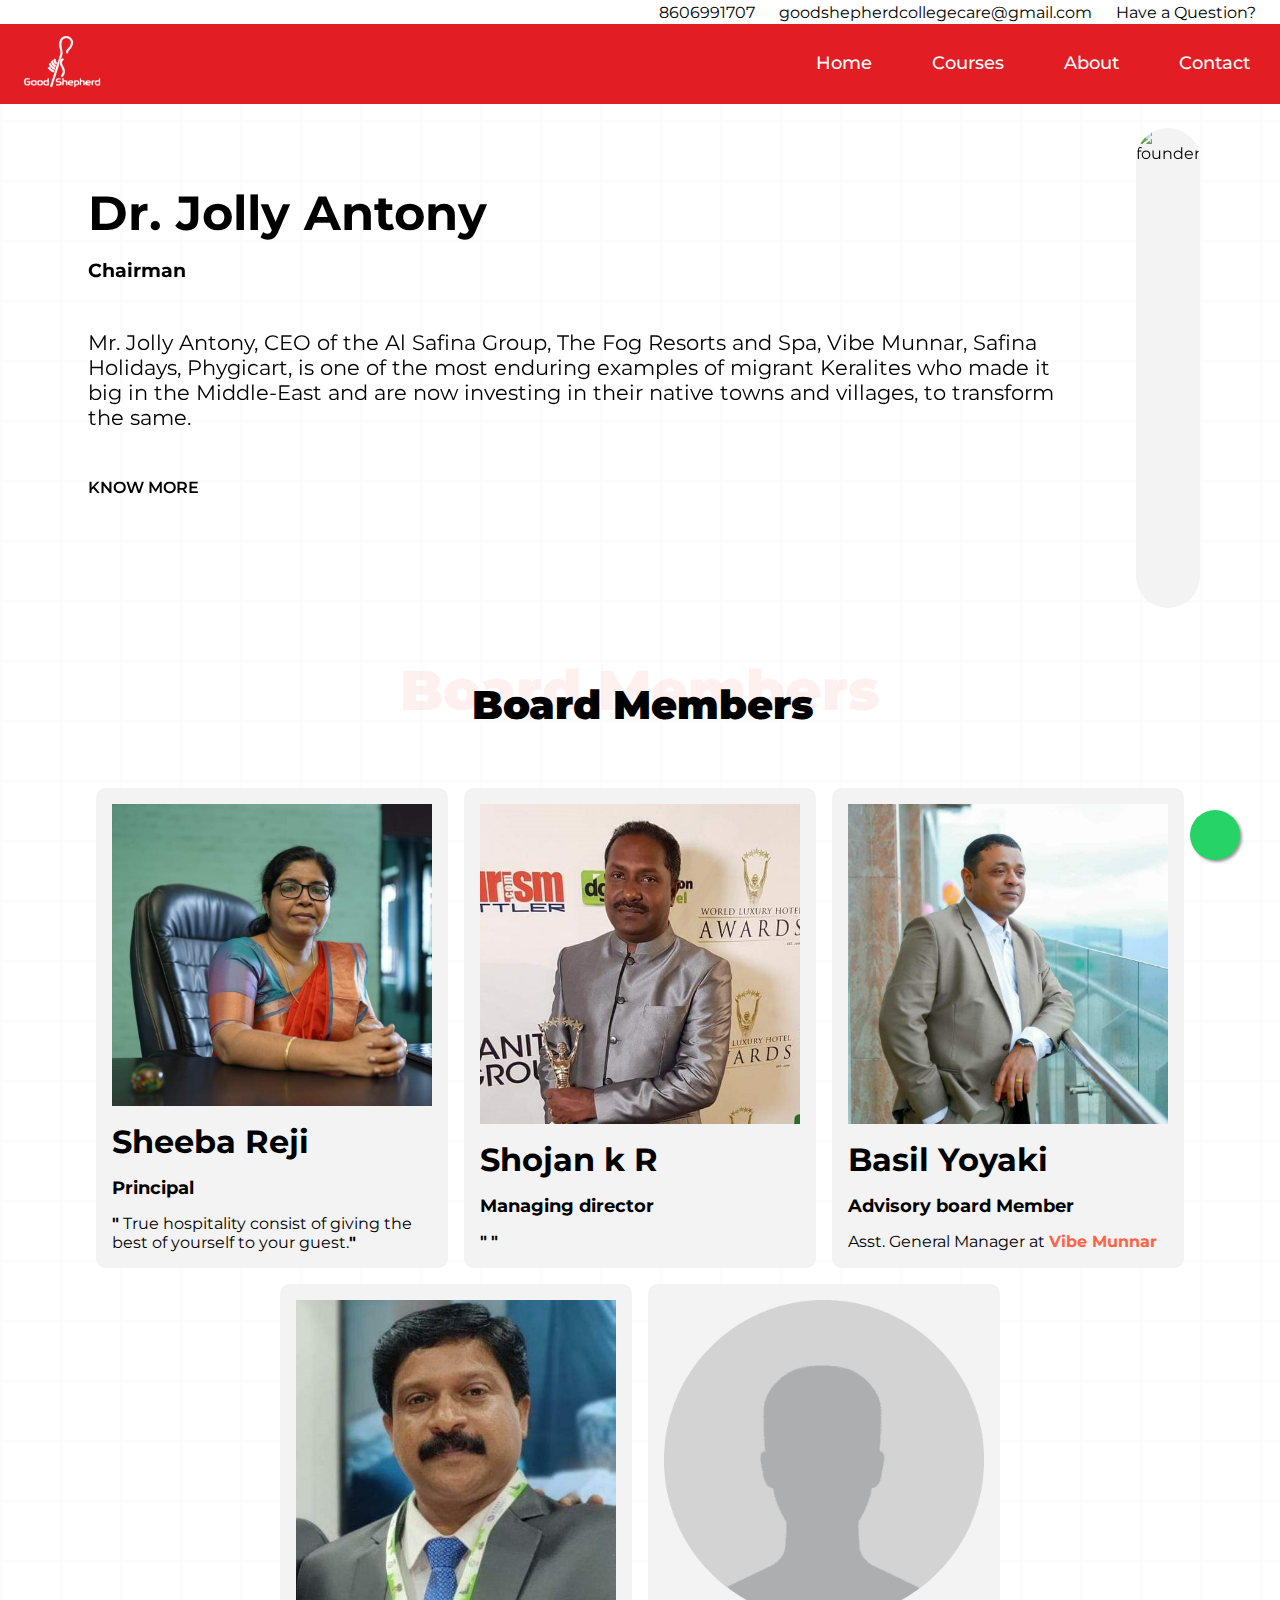
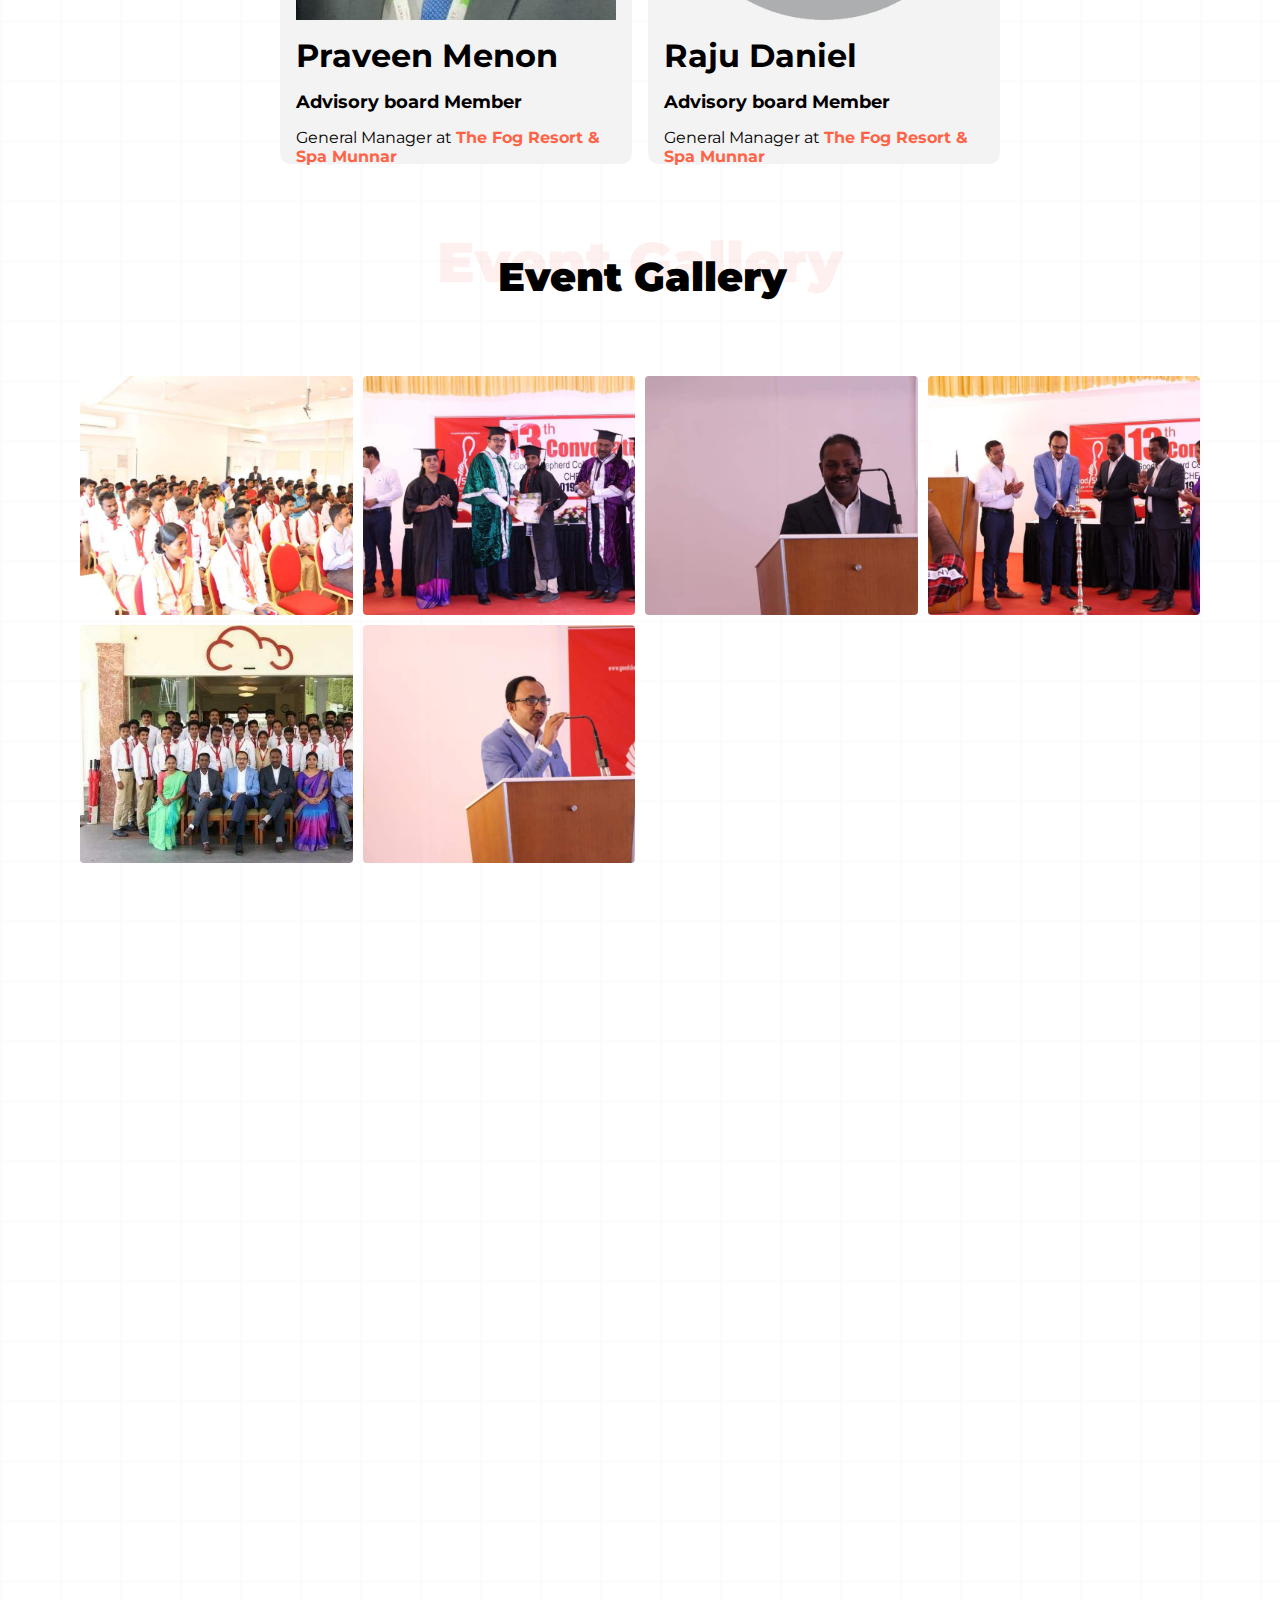
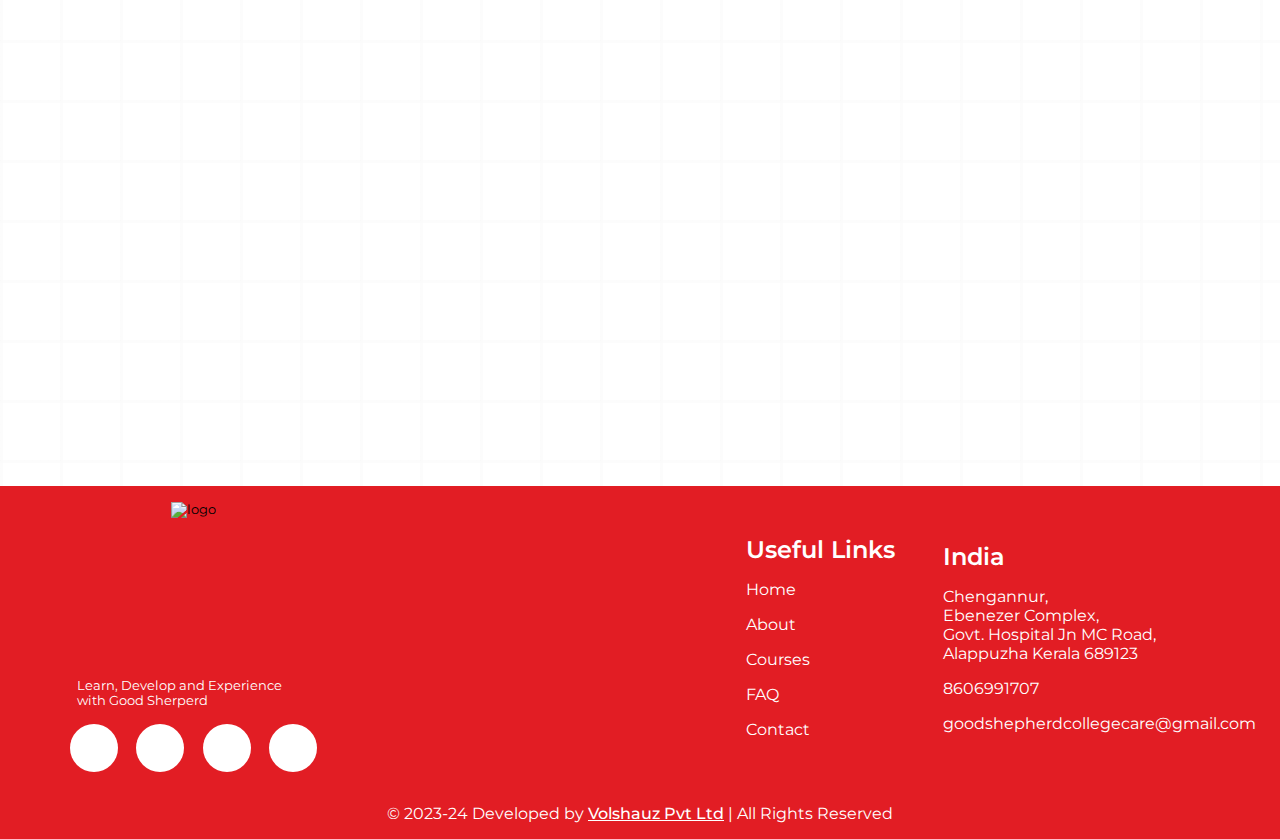
==== commit e527bdbf: "final commit" ====
--- a/about.html
+++ b/about.html
@@ -10,12 +10,14 @@
     <link rel="icon" href="Assets/favicon.png" type="image/png">
     <link rel="stylesheet" href="Styles/nav&footer.css">
 
+    <link rel="stylesheet" href="about.css">
+
     <link href="https://unpkg.com/aos@2.3.1/dist/aos.css" rel="stylesheet">
 
     <script src="https://unpkg.com/aos@2.3.1/dist/aos.js"></script>
     <script src="https://kit.fontawesome.com/5be8782ad0.js" crossorigin="anonymous"></script>
 
-    <style>
+    <!-- <style>
         .about a {
             color: black;
             text-decoration: none;
@@ -163,7 +165,7 @@
                 width: 100%;
             }
         }
-    </style>
+    </style> -->
 </head>
 
 <body>
@@ -195,11 +197,12 @@
         </a>
 
 
-        <section class="founder">
-            <div class="about" data-aos="fade-right" data-aos-easing="ease-in-sine" data-aos-duration="1000">
+        <section class="founder" data-aos="fade-up"
+        data-aos-duration="3000">
+            <div class="about">
                 <h1> Dr. Jolly Antony</h1>
-                <span>Founder & Chairman </span>
-                <p>Mr. Jolly Antony, Founder and CEO of the Al Safina Group, The Fog Resorts and Spa, Vibe Munnar,
+                <b style="font-size: 1.2rem;">Chairman </b>
+                <p>Mr. Jolly Antony, CEO of the Al Safina Group, The Fog Resorts and Spa, Vibe Munnar,
                     Safina Holidays, Phygicart, is one of the most enduring examples of migrant Keralites who made it
                     big in the Middle-East and are now investing in their native towns and villages, to transform the
                     same.</p>
@@ -209,11 +212,103 @@
                     <a href="https://www.facebook.com/jolly.antony.37"><i class="fa-brands fa-facebook-f"></i></a>
                 </div>
             </div>
-            <img data-aos="fade-left" data-aos-easing="ease-in-sine" data-aos-duration="1000" class="founder-img"
-                src="Assets/founder.png" alt="founder">
-        </section>
-
-        <section class="mainpeople">
+            <img class="founder-img" src="Assets/founder.png" alt="founder">
+        </section>
+
+
+        <section>
+            <div class="heading">
+                <div class="fade_txt">
+                    Board Members
+                    <p class="fade_txt1">Board Members</p>
+                </div>
+            </div>
+        </section>
+
+        <section class="panel_members">
+
+            <div class="member">
+                <img src="Assets/Principal.jpg" alt="Principal of Good Shepherd">
+                <h1>Sheeba Reji</h1>
+                <b style="font-size: 1.1rem;">Principal</b>
+                <p><b>"</b> True hospitality consist of giving the best of yourself to your guest.<b>"</b></p>
+            </div>
+
+            <div class="member">
+                <img src="Assets/Shojan K R.jpg" alt="Managing director of Good Shepherd">
+                <h1>Shojan k R <a href="https://www.facebook.com/thefogmunnar?mibextid=ZbWKwL"
+                        style="font-size: 1.1rem; padding-left: 1rem;"><i
+                            class="fa-solid fa-arrow-up-right-from-square"></i></a></h1>
+                <b style="font-size: 1.1rem;">Managing director</b>
+                <p><b>"</b> <b>"</b></p>
+            </div>
+
+            <div class="member">
+                <img src="Assets/Basil Yoyaki.jpg" alt="Advisory board of Good Shepherd">
+                <h1>Basil Yoyaki <a href="https://www.facebook.com/basil.vy"
+                        style="font-size: 1.1rem; padding-left: 1rem;"><i
+                            class="fa-solid fa-arrow-up-right-from-square"></i></a></h1>
+                <b style="font-size: 1.1rem;">Advisory board Member</b>
+                <p>Asst. General Manager at <a href="https://www.vibemunnar.com/"
+                        style="text-decoration: none; color:tomato;"><b>Vibe Munnar</b></a></p>
+            </div>
+
+            <div class="member">
+                <img src="Assets/praveen2.jpg" alt="Advisory board of Good Shepherd">
+                <h1>Praveen Menon <a href="https://www.facebook.com/praveen.menon.733"
+                        style="font-size: 1.1rem; padding-left: 1rem;"><i
+                            class="fa-solid fa-arrow-up-right-from-square"></i></a></h1>
+                <b style="font-size: 1.1rem;">Advisory board Member</b>
+                <p> General Manager at <a href="https://www.thefogmunnar.com/"
+                        style="text-decoration: none; color: tomato;"><b>The Fog Resort & Spa Munnar</b></a></p>
+            </div>
+
+            <div class="member principal">
+                <img src="Assets/unknown.png" alt="Advisory board of Good Shepherd">
+                <h1>Raju Daniel <a href="https://www.facebook.com/praveen.menon.733"
+                        style="font-size: 1.1rem; padding-left: 1rem;"><i
+                            class="fa-solid fa-arrow-up-right-from-square"></i></a></h1>
+                <b style="font-size: 1.1rem;">Advisory board Member</b>
+                <p> General Manager at <a href="https://www.thefogmunnar.com/"
+                        style="text-decoration: none; color: tomato;"><b>The Fog Resort & Spa Munnar</b></a></p>
+            </div>
+
+        </section>
+
+
+        <section>
+            <div class="heading">
+                <div class="fade_txt">
+                    Event Gallery
+                    <p class="fade_txt1">Event Gallery</p>
+                </div>
+            </div>
+        </section>
+
+        <section class="board_members">
+
+            <div class="main">
+                <div class="gallery">
+                    <div class="gallery__item">
+                        <img src="Assets/gallerypic1.jpg" />
+                    </div>
+                    <div class="gallery__item">
+                        <img src="Assets/gallerypic4.jpg" />
+                    </div>
+                    <div class="gallery__item">
+                        <img src="Assets/onMic.jpg" />
+                    </div>
+                    <div class="gallery__item">
+                        <img src="Assets/gallerypic2.jpg" />
+                    </div>
+                    <div class="gallery__item">
+                        <img src="Assets/Batch.jpg" />
+                    </div>
+                    <div class="gallery__item">
+                        <img src="Assets/gallerypic3.jpg" />
+                    </div>
+                </div>
+            </div>
 
             <div class="placement">
                 <div class="fog" data-aos="zoom-in-up">
@@ -231,6 +326,12 @@
                         life. The views of valleys and mountains squeezed by the fog will please the eye of every
                         visitor.
                     </p>
+                    <br>
+                    <iframe height="315"
+                        src="https://www.youtube.com/embed/aKA6Mg9IqyA?controls=0&amp;start=2"
+                        title="YouTube video player" frameborder="0"
+                        allow="accelerometer; autoplay; clipboard-write; encrypted-media; gyroscope; picture-in-picture; web-share"
+                        allowfullscreen></iframe>
                 </div>
 
                 <div class="vibe" data-aos="zoom-in-up">
@@ -243,6 +344,11 @@
                         views from the property, adventure activites and premium facilities, vibe Munnar is your ideal
                         vaction spot!.
                     </p>
+                    <br>
+                    <iframe height="315" src="https://www.youtube.com/embed/VcM10v8QRDg?controls=0&amp;start=12"
+                        title="YouTube video player" frameborder="0"
+                        allow="accelerometer; autoplay; clipboard-write; encrypted-media; gyroscope; picture-in-picture; web-share"
+                        allowfullscreen></iframe>
                 </div>
             </div>
 
@@ -298,10 +404,13 @@
                 <img class="logo2" src="Assets/logo_2.png" alt="logo">
                 <p>Learn, Develop and Experience with Good Sherperd</p>
                 <div class="sociallinks">
-                    <a href="#"><i class="fa-brands fa-instagram"></i></a>
+                    <a href="https://www.instagram.com/goodshepherdcollegecng/"><i
+                            class="fa-brands fa-instagram"></i></a>
                     <a href="#"><i class="fa-brands fa-linkedin"></i></a>
-                    <a href="#"><i class="fa-brands fa-twitter"></i></a>
-                    <a href="#"><i class="fa-brands fa-facebook-f"></i></a>
+                    <a href="https://twitter.com/GoodShepherdcng"><i class="fa-brands fa-twitter"></i></a>
+                    <a
+                        href="https://www.facebook.com/people/Good-Shepherd-College-Of-Hotel-Management/100068940857003/"><i
+                            class="fa-brands fa-facebook-f"></i></a>
                 </div>
             </div>
 
@@ -317,7 +426,7 @@
                     <p>Useful Links</p>
                     <a href="index.html"><i class="fa-solid fa-chevron-right"></i> Home</a>
                     <a href="about.html"> <i class="fa-solid fa-chevron-right"></i> About</a>
-                    <a href="contact.html"><i class="fa-solid fa-chevron-right"></i> Courses</a>
+                    <a href="courses.html"><i class="fa-solid fa-chevron-right"></i> Courses</a>
                     <a href="index.html"><i class="fa-solid fa-chevron-right"></i> FAQ</a>
                     <a href="contact.html"><i class="fa-solid fa-chevron-right"></i> Contact</a>
                 </div>
@@ -335,13 +444,45 @@
 
         <section>
             <div class="dev">
-                <p>Designed and Developed by <a href="https://linktr.ee/Volshauz"> Volshauz Pvt Ltd</a></p>
+                <p>© 2023-24 Developed by <a href="https://linktr.ee/Volshauz">Volshauz Pvt Ltd</a> | All Rights
+                    Reserved</p>
             </div>
         </section>
 
     </main>
 
 </body>
+
+<script>
+    const images = document.querySelectorAll(".gallery__item img");
+    let imgSrc;
+    // get images src onclick
+    images.forEach((img) => {
+        img.addEventListener("click", (e) => {
+            imgSrc = e.target.src;
+            //run modal function
+            imgModal(imgSrc);
+        });
+    });
+    //creating the modal
+    let imgModal = (src) => {
+        const modal = document.createElement("div");
+        modal.setAttribute("class", "modal");
+        //add the modal to the main section or the parent element
+        document.querySelector(".main").append(modal);
+        //adding image to modal
+        const newImage = document.createElement("img");
+        newImage.setAttribute("src", src);
+        //creating the close button
+        const closeBtn = document.createElement("i");
+        closeBtn.setAttribute("class", "fas fa-times closeBtn");
+        //close function
+        closeBtn.onclick = () => {
+            modal.remove();
+        };
+        modal.append(newImage, closeBtn);
+    };
+</script>
 
 <script>
     AOS.init();
--- a/Styles/nav&footer.css
+++ b/Styles/nav&footer.css
@@ -9,7 +9,7 @@
 body {
     color: black;
     font-family: 'Montserrat', sans-serif;
-    background-image: linear-gradient(#f9f9f9 3.1px, transparent 0), linear-gradient(90deg, #f9f9f9 3.1px, #fff 0);
+    background-image: linear-gradient(rgb(249, 249, 249, .5) 3px, transparent 0), linear-gradient(90deg, rgb(249, 249, 249, .5) 3px, transparent 0);
     background-size: 60px 60px;
 }
 
--- a/about.css
+++ b/about.css
@@ -0,0 +1,342 @@
+@import url('https://fonts.googleapis.com/css2?family=Montserrat:wght@400;500;600;700;800;900&display=swap');
+
+* {
+    padding: 0;
+    margin: 0;
+    box-sizing: border-box;
+    /* outline: 2px red solid; */
+}
+
+body {
+    color: black;
+    font-family: 'Montserrat', sans-serif;
+}
+
+.about a {
+    color: black;
+    text-decoration: none;
+    font-weight: 600;
+}
+
+.founder {
+    display: flex;
+    padding: 1rem 5rem;
+    gap: 3rem;
+    align-items: center;
+}
+
+.founder-img {
+    height: 30rem;
+    border-radius: 5rem;
+    background-color: #f3f3f3;
+}
+
+.about {
+    height: 30rem;
+    display: flex;
+    flex-direction: column;
+    justify-content: center;
+    gap: 1rem;
+    padding: .5rem;
+}
+
+.about h1 {
+    font-size: 3rem;
+}
+
+.about span {
+    font-size: 1.2rem;
+}
+
+.about p {
+    padding: 2rem 0;
+    font-size: 1.3rem;
+}
+
+.about a {
+    text-transform: uppercase;
+    transition: .3s ease-in-out;
+}
+
+.founder-link {
+    font-size: 2rem;
+}
+
+.founder-link a {
+    padding: 1rem .5rem;
+}
+
+.about a:hover {
+    color: #E21D24;
+    transform: translateX(5px);
+}
+
+.accreditation {
+    padding: 2rem 5rem;
+    display: flex;
+    flex-direction: column;
+    gap: .5rem;
+    font-size: 1.2rem;
+}
+
+.accreditation h1 {
+    display: flex;
+    gap: .5rem;
+    align-items: center;
+}
+
+.accreditation img {
+    height: 6rem;
+}
+
+.more {
+    margin-bottom: 2rem;
+}
+
+#check {
+    display: none;
+}
+
+.readmore {
+    display: none;
+}
+
+.lal {
+    display: inline;
+    text-decoration: underline;
+    font-weight: 600;
+    margin-top: 2rem;
+}
+
+#check:checked~.readmore {
+    display: block;
+}
+
+.main {
+    width: 100%;
+    flex-direction: column;
+    display: flex;
+    align-items: center;
+    justify-content: center;
+    padding: 3rem 5rem;
+    gap: 1rem;
+}
+
+.main h1{
+    font-size: 3.5rem;
+}
+
+.gallery {
+    display: grid;
+    justify-content: center;
+    grid-template-columns: repeat(4, 1fr);
+    grid-gap: 10px;
+}
+
+.gallery__item {
+    cursor: pointer;
+    overflow: hidden;
+    border-radius: 4px;
+}
+
+.gallery__item img {
+    width: 22rem;
+    height: 100%;
+    object-fit: cover;
+    transition: 0.3s ease-in-out;
+}
+
+.gallery__item img:hover {
+    transform: scale(1.1);
+}
+
+@media (width< 1023px) {
+
+    .main{
+        padding: 2rem 5rem;
+    }
+    .gallery {
+        grid-template-columns: repeat(2, 1fr);
+    }
+
+    .gallery__item img{
+        width: 24rem;
+    }
+}
+
+@media (width < 650px) {
+    .main{
+        padding: 0rem;
+    }
+    .gallery {
+        grid-template-columns: repeat(1, 1fr);
+    }
+}
+
+.modal {
+    z-index: 10;
+    width: 100%;
+    height: 100%;
+    position: fixed;
+    top: 0;
+    display: flex;
+    justify-content: center;
+    align-items: center;
+    background-color: rgba(0, 0, 0, 0.733);
+    margin-top: -1px;
+    animation: zoom 0.3s ease-in-out;
+}
+
+@keyframes zoom {
+    from {
+        transform: scale(0);
+    }
+
+    to {
+        transform: scale(1);
+    }
+}
+
+.modal img {
+    width: 50%;
+    padding: .5rem;
+    object-fit: cover;
+}
+
+.closeBtn {
+    color: rgba(255, 255, 255, 0.87);
+    font-size: 25px;
+    position: absolute;
+    top: 0;
+    right: 0;
+    margin: 20px;
+    cursor: pointer;
+    transition: 0.2s ease-in-out;
+}
+
+.closeBtn:hover {
+    color: rgb(255, 255, 255);
+}
+
+/* panel members */
+.panel_members{
+    display: flex;
+    justify-content: center;
+    align-items: center;
+    flex-wrap: wrap;
+    gap: 1rem;
+    padding: 2rem 5rem;
+}
+
+.heading {
+    margin: 1rem 0;
+    display: flex;
+    align-items: center;
+    justify-content: center;
+    text-align: center;
+    padding: 1rem;
+    margin-top: 1rem;
+    gap: 1rem;
+    width: 100%;
+}
+
+.fade_txt {
+    position: relative;
+    font-size: 3.5rem;
+    font-weight: 900;
+    color: rgba(255, 107, 107, 0.1)
+}
+
+.fade_txt1 {
+    position: absolute;
+    font-size: 2.5rem;
+    bottom: -5px;
+    left: 15%;
+    color: rgb(0, 0, 0);
+}
+
+.member{
+    background-color: #f3f3f3;
+    border-radius: 10px;
+    padding: 1rem;
+    height: 30rem;
+    width: 22rem;
+    display: flex;
+    flex-direction: column;
+    gap: 1rem;
+}
+
+.member img{
+    height: 20rem;
+    object-fit: cover;
+}
+
+.placement {
+    margin: 2.5rem 0;
+    padding: 0 5rem;
+    display: flex;
+    gap: 1.5rem;
+    font-size: 1.2rem;
+}
+
+.fog,
+.vibe {
+    background-color: rgb(238, 238, 238, .4);
+    padding: 1.5rem;
+    width: 50%;
+    border-radius: 20px;
+}
+
+.fog img,
+.vibe img {
+    float: left;
+    padding-right: .5rem;
+    border-radius: 50px 25px 50px 25px;
+}
+
+.fog iframe,
+.vibe iframe {
+    width: 100%;
+}
+
+@media (width<800px) {
+    .founder {
+        flex-direction: column;
+        padding: 1rem;
+    }
+
+    .founder-img {
+        margin-top: 1rem;
+    }
+
+    .accreditation {
+        padding: 1rem;
+    }
+
+    .fade_txt {
+        font-size: 2.5rem;
+    }
+
+    .fade_txt1 {
+        font-size: 2rem;
+        bottom: -15px;
+        left: 10%;
+    }
+
+    .placement {
+        flex-direction: column;
+        padding: 1rem;
+        gap: 2rem;
+    }
+
+    .modal img {
+        width: 90%;
+        padding: .5rem;
+        object-fit: cover;
+    }
+
+    .fog,
+    .vibe {
+        width: 100%;
+    }
+}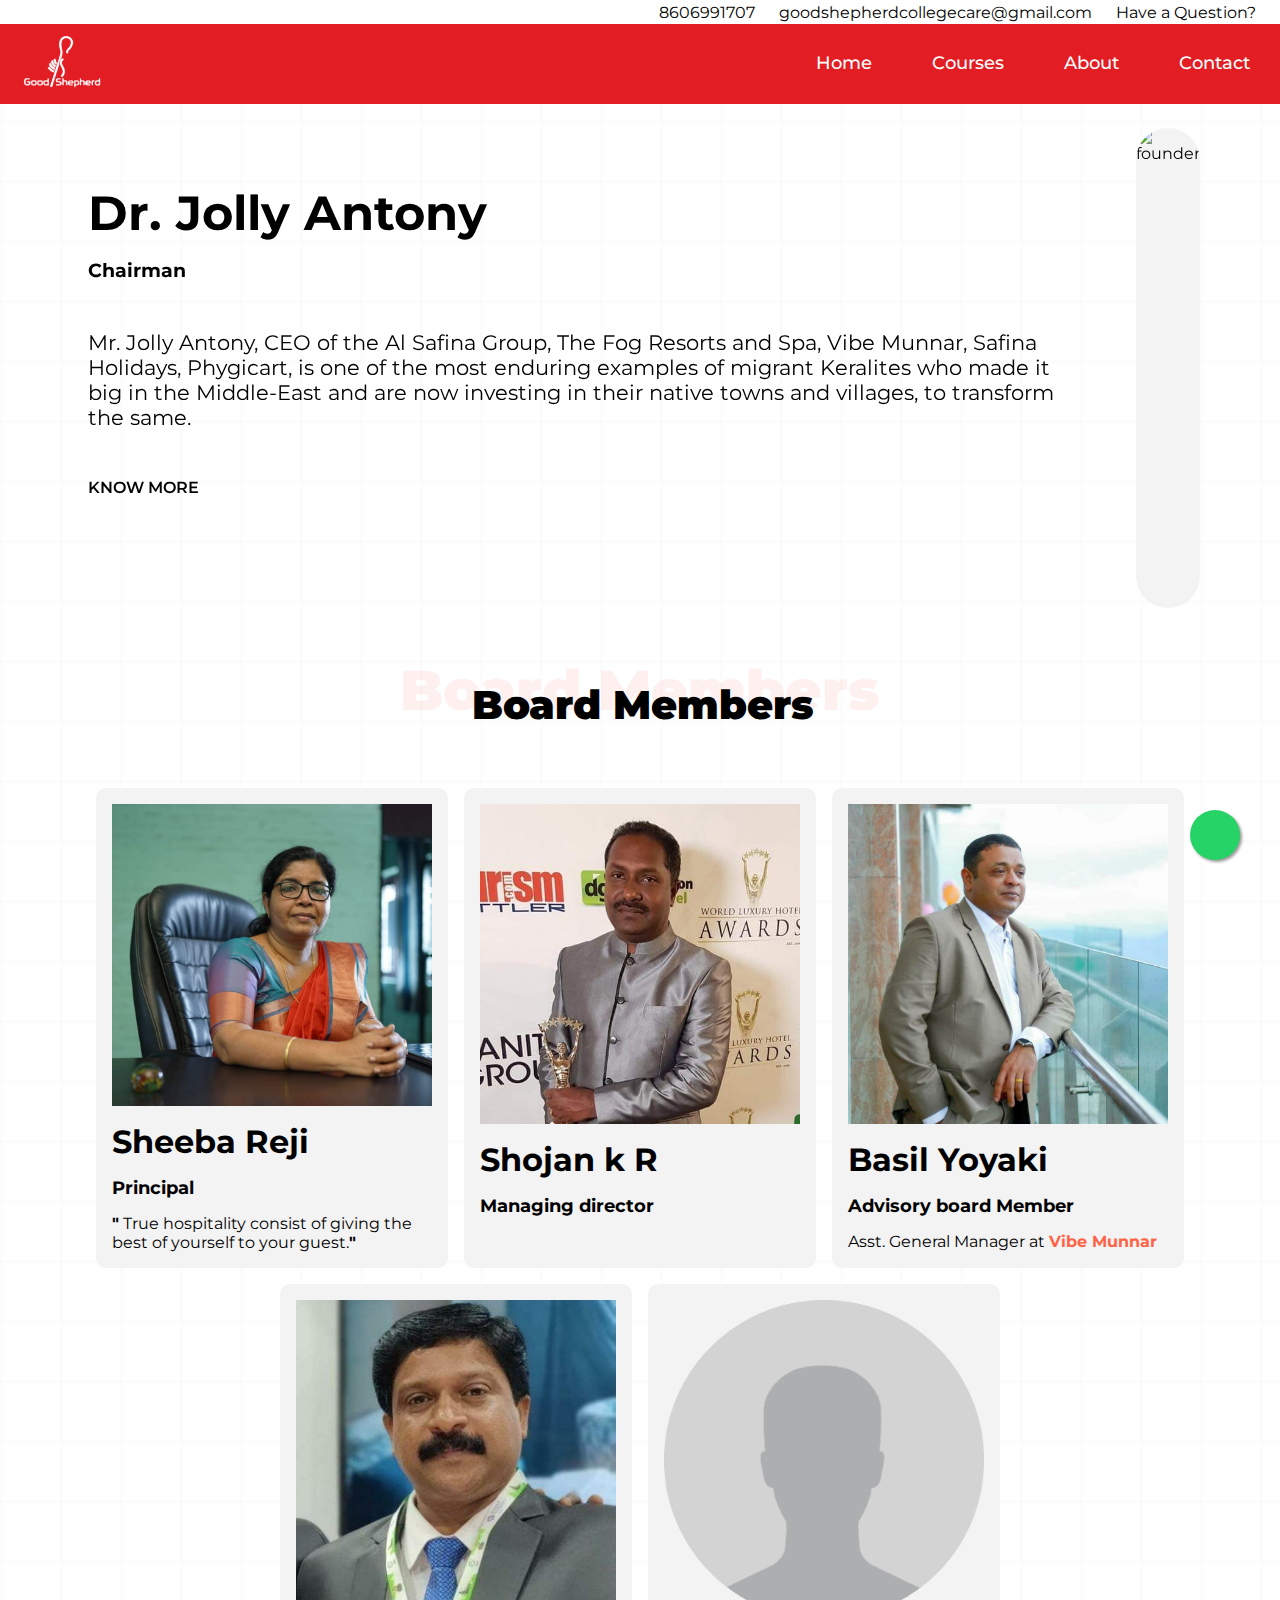
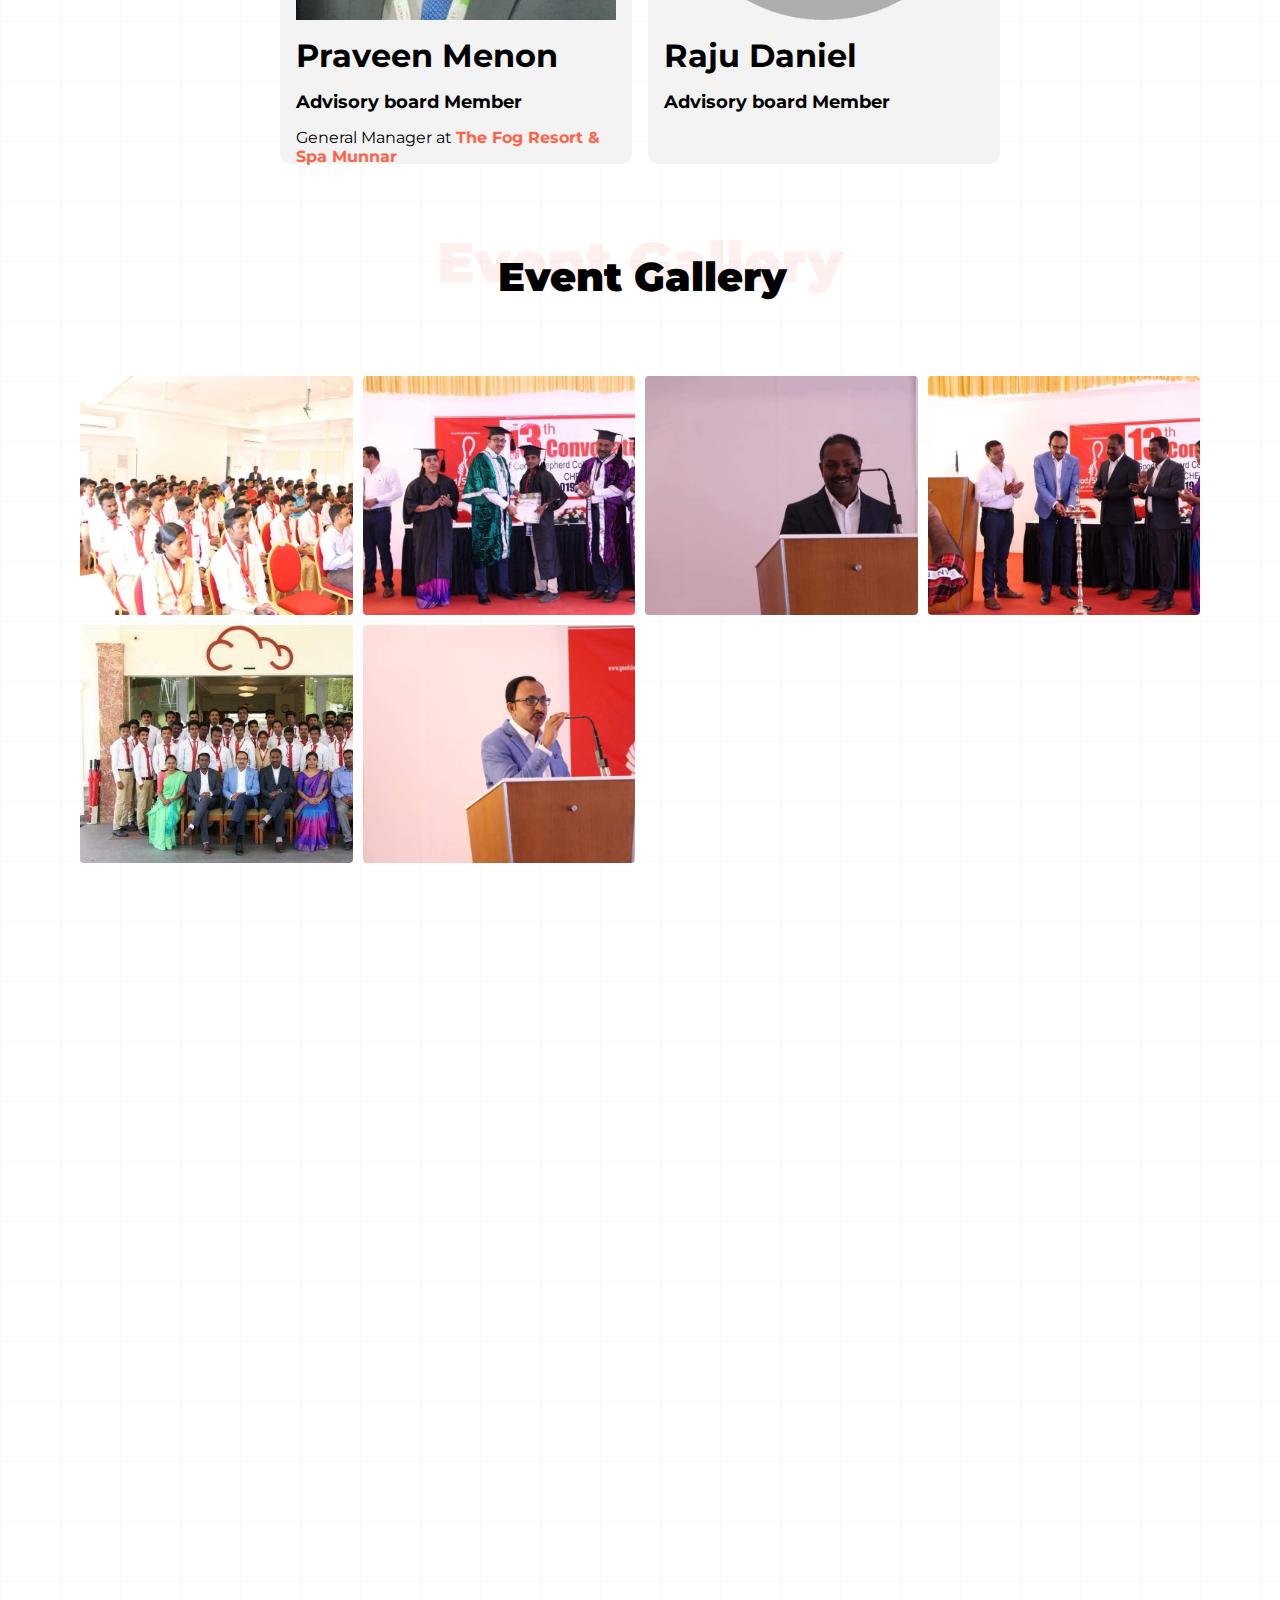
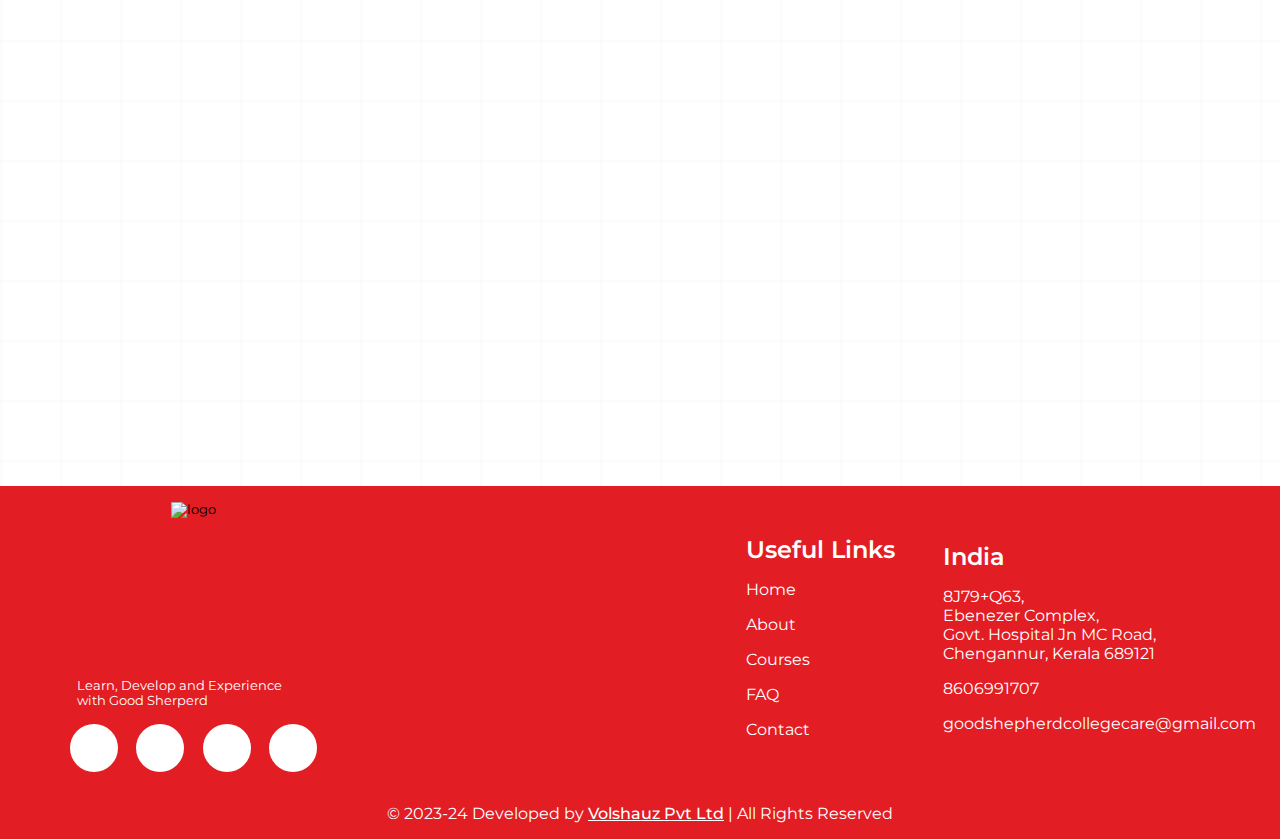
==== commit 18dea51a: "final commit" ====
--- a/about.html
+++ b/about.html
@@ -10,14 +10,12 @@
     <link rel="icon" href="Assets/favicon.png" type="image/png">
     <link rel="stylesheet" href="Styles/nav&footer.css">
 
-    <link rel="stylesheet" href="about.css">
-
     <link href="https://unpkg.com/aos@2.3.1/dist/aos.css" rel="stylesheet">
 
     <script src="https://unpkg.com/aos@2.3.1/dist/aos.js"></script>
     <script src="https://kit.fontawesome.com/5be8782ad0.js" crossorigin="anonymous"></script>
 
-    <!-- <style>
+    <style>
         .about a {
             color: black;
             text-decoration: none;
@@ -118,6 +116,167 @@
             display: block;
         }
 
+        .main {
+            width: 100%;
+            flex-direction: column;
+            display: flex;
+            align-items: center;
+            justify-content: center;
+            padding: 3rem 5rem;
+            gap: 1rem;
+        }
+
+        .main h1 {
+            font-size: 3.5rem;
+        }
+
+        .gallery {
+            display: grid;
+            justify-content: center;
+            grid-template-columns: repeat(4, 1fr);
+            grid-gap: 10px;
+        }
+
+        .gallery__item {
+            cursor: pointer;
+            overflow: hidden;
+            border-radius: 4px;
+        }
+
+        .gallery__item img {
+            width: 22rem;
+            height: 100%;
+            object-fit: cover;
+            transition: 0.3s ease-in-out;
+        }
+
+        .gallery__item img:hover {
+            transform: scale(1.1);
+        }
+
+        @media (width< 1023px) {
+
+            .main {
+                padding: 2rem 5rem;
+            }
+
+            .gallery {
+                grid-template-columns: repeat(2, 1fr);
+            }
+
+            .gallery__item img {
+                width: 24rem;
+            }
+        }
+
+        @media (width < 650px) {
+            .main {
+                padding: 0rem;
+            }
+
+            .gallery {
+                grid-template-columns: repeat(1, 1fr);
+            }
+        }
+
+        .modal {
+            z-index: 10;
+            width: 100%;
+            height: 100%;
+            position: fixed;
+            top: 0;
+            display: flex;
+            justify-content: center;
+            align-items: center;
+            background-color: rgba(0, 0, 0, 0.733);
+            margin-top: -1px;
+            animation: zoom 0.3s ease-in-out;
+        }
+
+        @keyframes zoom {
+            from {
+                transform: scale(0);
+            }
+
+            to {
+                transform: scale(1);
+            }
+        }
+
+        .modal img {
+            width: 50%;
+            padding: .5rem;
+            object-fit: cover;
+        }
+
+        .closeBtn {
+            color: rgba(255, 255, 255, 0.87);
+            font-size: 25px;
+            position: absolute;
+            top: 0;
+            right: 0;
+            margin: 20px;
+            cursor: pointer;
+            transition: 0.2s ease-in-out;
+        }
+
+        .closeBtn:hover {
+            color: rgb(255, 255, 255);
+        }
+
+        /* panel members */
+        .panel_members {
+            display: flex;
+            justify-content: center;
+            align-items: center;
+            flex-wrap: wrap;
+            gap: 1rem;
+            padding: 2rem 5rem;
+        }
+
+        .heading {
+            margin: 1rem 0;
+            display: flex;
+            align-items: center;
+            justify-content: center;
+            text-align: center;
+            padding: 1rem;
+            margin-top: 1rem;
+            gap: 1rem;
+            width: 100%;
+        }
+
+        .fade_txt {
+            position: relative;
+            font-size: 3.5rem;
+            font-weight: 900;
+            color: rgba(255, 107, 107, 0.1)
+        }
+
+        .fade_txt1 {
+            position: absolute;
+            font-size: 2.5rem;
+            bottom: -5px;
+            left: 15%;
+            color: rgb(0, 0, 0);
+        }
+
+        .member {
+            background-color: #f3f3f3;
+            border-radius: 10px;
+            padding: 1rem;
+            height: 30rem;
+            width: 22rem;
+            display: flex;
+            flex-direction: column;
+            gap: 1rem;
+        }
+
+        .member img {
+            height: 20rem;
+            object-fit: cover;
+        }
+
         .placement {
             margin: 2.5rem 0;
             padding: 0 5rem;
@@ -128,7 +287,7 @@
 
         .fog,
         .vibe {
-            background-color: #FFC6C6;
+            background-color: rgb(238, 238, 238, .4);
             padding: 1.5rem;
             width: 50%;
             border-radius: 20px;
@@ -138,6 +297,12 @@
         .vibe img {
             float: left;
             padding-right: .5rem;
+            border-radius: 50px 25px 50px 25px;
+        }
+
+        .fog iframe,
+        .vibe iframe {
+            width: 100%;
         }
 
         @media (width<800px) {
@@ -154,18 +319,35 @@
                 padding: 1rem;
             }
 
+            .fade_txt {
+                font-size: 2.5rem;
+            }
+
+            .fade_txt1 {
+                font-size: 2rem;
+                bottom: -15px;
+                left: 10%;
+            }
+
             .placement {
                 flex-direction: column;
                 padding: 1rem;
                 gap: 2rem;
             }
 
+            .modal img {
+                width: 90%;
+                padding: .5rem;
+                object-fit: cover;
+            }
+
             .fog,
             .vibe {
                 width: 100%;
             }
         }
-    </style> -->
+    </style>
+
 </head>
 
 <body>
@@ -197,8 +379,7 @@
         </a>
 
 
-        <section class="founder" data-aos="fade-up"
-        data-aos-duration="3000">
+        <section class="founder" data-aos="fade-up" data-aos-duration="3000">
             <div class="about">
                 <h1> Dr. Jolly Antony</h1>
                 <b style="font-size: 1.2rem;">Chairman </b>
@@ -228,23 +409,23 @@
         <section class="panel_members">
 
             <div class="member">
-                <img src="Assets/Principal.jpg" alt="Principal of Good Shepherd">
+                <img loading="lazy" src="Assets/Principal.jpg" alt="Principal of Good Shepherd">
                 <h1>Sheeba Reji</h1>
                 <b style="font-size: 1.1rem;">Principal</b>
                 <p><b>"</b> True hospitality consist of giving the best of yourself to your guest.<b>"</b></p>
             </div>
 
             <div class="member">
-                <img src="Assets/Shojan K R.jpg" alt="Managing director of Good Shepherd">
+                <img loading="lazy" src="Assets/Shojan K R.jpg" alt="Managing director of Good Shepherd">
                 <h1>Shojan k R <a href="https://www.facebook.com/thefogmunnar?mibextid=ZbWKwL"
                         style="font-size: 1.1rem; padding-left: 1rem;"><i
                             class="fa-solid fa-arrow-up-right-from-square"></i></a></h1>
                 <b style="font-size: 1.1rem;">Managing director</b>
-                <p><b>"</b> <b>"</b></p>
+
             </div>
 
             <div class="member">
-                <img src="Assets/Basil Yoyaki.jpg" alt="Advisory board of Good Shepherd">
+                <img loading="lazy" src="Assets/Basil Yoyaki.jpg" alt="Advisory board of Good Shepherd">
                 <h1>Basil Yoyaki <a href="https://www.facebook.com/basil.vy"
                         style="font-size: 1.1rem; padding-left: 1rem;"><i
                             class="fa-solid fa-arrow-up-right-from-square"></i></a></h1>
@@ -254,7 +435,7 @@
             </div>
 
             <div class="member">
-                <img src="Assets/praveen2.jpg" alt="Advisory board of Good Shepherd">
+                <img loading="lazy" src="Assets/praveen2.jpg" alt="Advisory board of Good Shepherd">
                 <h1>Praveen Menon <a href="https://www.facebook.com/praveen.menon.733"
                         style="font-size: 1.1rem; padding-left: 1rem;"><i
                             class="fa-solid fa-arrow-up-right-from-square"></i></a></h1>
@@ -264,13 +445,12 @@
             </div>
 
             <div class="member principal">
-                <img src="Assets/unknown.png" alt="Advisory board of Good Shepherd">
-                <h1>Raju Daniel <a href="https://www.facebook.com/praveen.menon.733"
+                <img loading="lazy" src="Assets/unknown.png" alt="Advisory board of Good Shepherd">
+                <h1>Raju Daniel <a href="#"
                         style="font-size: 1.1rem; padding-left: 1rem;"><i
                             class="fa-solid fa-arrow-up-right-from-square"></i></a></h1>
                 <b style="font-size: 1.1rem;">Advisory board Member</b>
-                <p> General Manager at <a href="https://www.thefogmunnar.com/"
-                        style="text-decoration: none; color: tomato;"><b>The Fog Resort & Spa Munnar</b></a></p>
+
             </div>
 
         </section>
@@ -290,29 +470,29 @@
             <div class="main">
                 <div class="gallery">
                     <div class="gallery__item">
-                        <img src="Assets/gallerypic1.jpg" />
+                        <img loading="lazy" src="Assets/gallerypic1.jpg" />
                     </div>
                     <div class="gallery__item">
-                        <img src="Assets/gallerypic4.jpg" />
+                        <img loading="lazy" src="Assets/gallerypic4.jpg" />
                     </div>
                     <div class="gallery__item">
-                        <img src="Assets/onMic.jpg" />
+                        <img loading="lazy" src="Assets/onMic.jpg" />
                     </div>
                     <div class="gallery__item">
-                        <img src="Assets/gallerypic2.jpg" />
+                        <img loading="lazy" src="Assets/gallerypic2.jpg" />
                     </div>
                     <div class="gallery__item">
-                        <img src="Assets/Batch.jpg" />
+                        <img loading="lazy" src="Assets/Batch.jpg" />
                     </div>
                     <div class="gallery__item">
-                        <img src="Assets/gallerypic3.jpg" />
+                        <img loading="lazy" src="Assets/gallerypic3.jpg" />
                     </div>
                 </div>
             </div>
 
             <div class="placement">
                 <div class="fog" data-aos="zoom-in-up">
-                    <img src="Assets/fog.png" alt="FOG Munnar hotel">
+                    <img loading="lazy" src="Assets/fog.png" alt="FOG Munnar hotel">
                     <p>The <b>FOG MUNNAR</b> is one of the finest eco-friendly resorts in Munnar. It is not at all a
                         surprise
                         if
@@ -327,15 +507,14 @@
                         visitor.
                     </p>
                     <br>
-                    <iframe height="315"
-                        src="https://www.youtube.com/embed/aKA6Mg9IqyA?controls=0&amp;start=2"
+                    <iframe height="315" src="https://www.youtube.com/embed/aKA6Mg9IqyA?controls=0&amp;start=2"
                         title="YouTube video player" frameborder="0"
                         allow="accelerometer; autoplay; clipboard-write; encrypted-media; gyroscope; picture-in-picture; web-share"
                         allowfullscreen></iframe>
                 </div>
 
                 <div class="vibe" data-aos="zoom-in-up">
-                    <img src="Assets/vibe.png" alt="Vibe Munnar spa hotel">
+                    <img loading="lazy" src="Assets/vibe.png" alt="Vibe Munnar spa hotel">
                     <p><b>Vibe Munnar</b> a vacation beyond your imagination... Looking for a fun fillled and a peaceful
                         holiday spot to
                         take away your holiday hustle. Being the only property in Munnar to have helipad facility, the
@@ -416,7 +595,7 @@
 
             <div class="map">
                 <iframe
-                    src="https://www.google.com/maps/embed?pb=!1m18!1m12!1m3!1d126022.57121835226!2d76.60730652292911!3d9.225922125128285!2m3!1f0!2f0!3f0!3m2!1i1024!2i768!4f13.1!3m3!1m2!1s0x3b0622eeffffffff%3A0x79a3ba9d1136f7b9!2sGood%20Shepherd%20College%20of%20Hotel%20Management!5e0!3m2!1sen!2sin!4v1672936137290!5m2!1sen!2sin"
+                    src="https://www.google.com/maps/embed?pb=!1m14!1m8!1m3!1d15748.851381135824!2d76.6180455!3d9.3143999!3m2!1i1024!2i768!4f13.1!3m3!1m2!1s0x3b0622eeffffffff%3A0x79a3ba9d1136f7b9!2sGood%20Shepherd%20College%20of%20Hotel%20Management!5e0!3m2!1sen!2sin!4v1675148378011!5m2!1sen!2sin"
                     width="600" height="450" style="border:0;" allowfullscreen="" loading="lazy"
                     referrerpolicy="no-referrer-when-downgrade"></iframe>
             </div>
@@ -432,8 +611,8 @@
                 </div>
                 <div class="place">
                     <p class="india">India</p>
-                    <p><i class="fa-sharp fa-solid fa-location-dot"></i> Chengannur,<br> Ebenezer Complex,<br> Govt.
-                        Hospital Jn MC Road,<br> Alappuzha Kerala 689123
+                    <p><i class="fa-sharp fa-solid fa-location-dot"></i> 8J79+Q63,<br> Ebenezer Complex,<br> Govt.
+                        Hospital Jn MC Road,<br> Chengannur, Kerala 689121
                     </p>
                     <a href="tel:8606991707"><i class="fa-sharp fa-solid fa-phone"></i> 8606991707</a>
                     <a href="mailto:goodshepherdcollegecare@gmail.com"><i class="fa-solid fa-envelope"></i>
